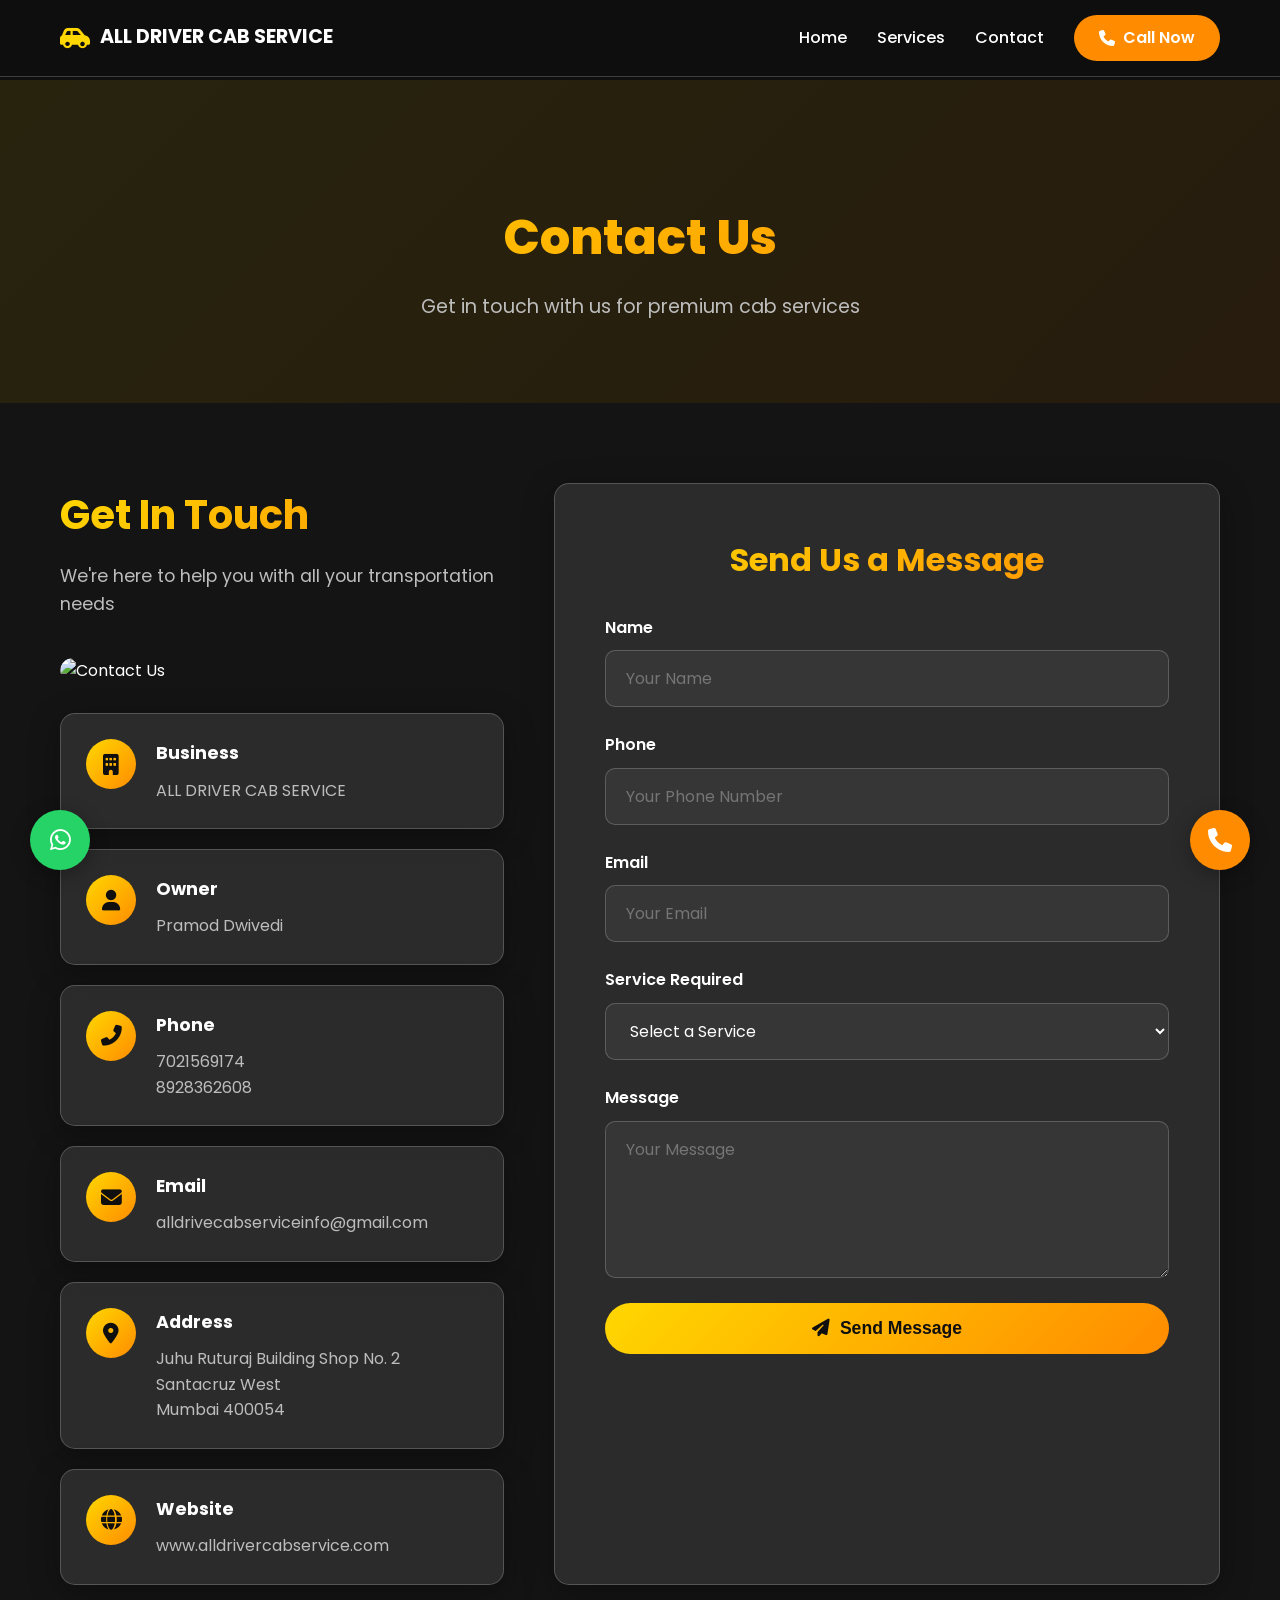
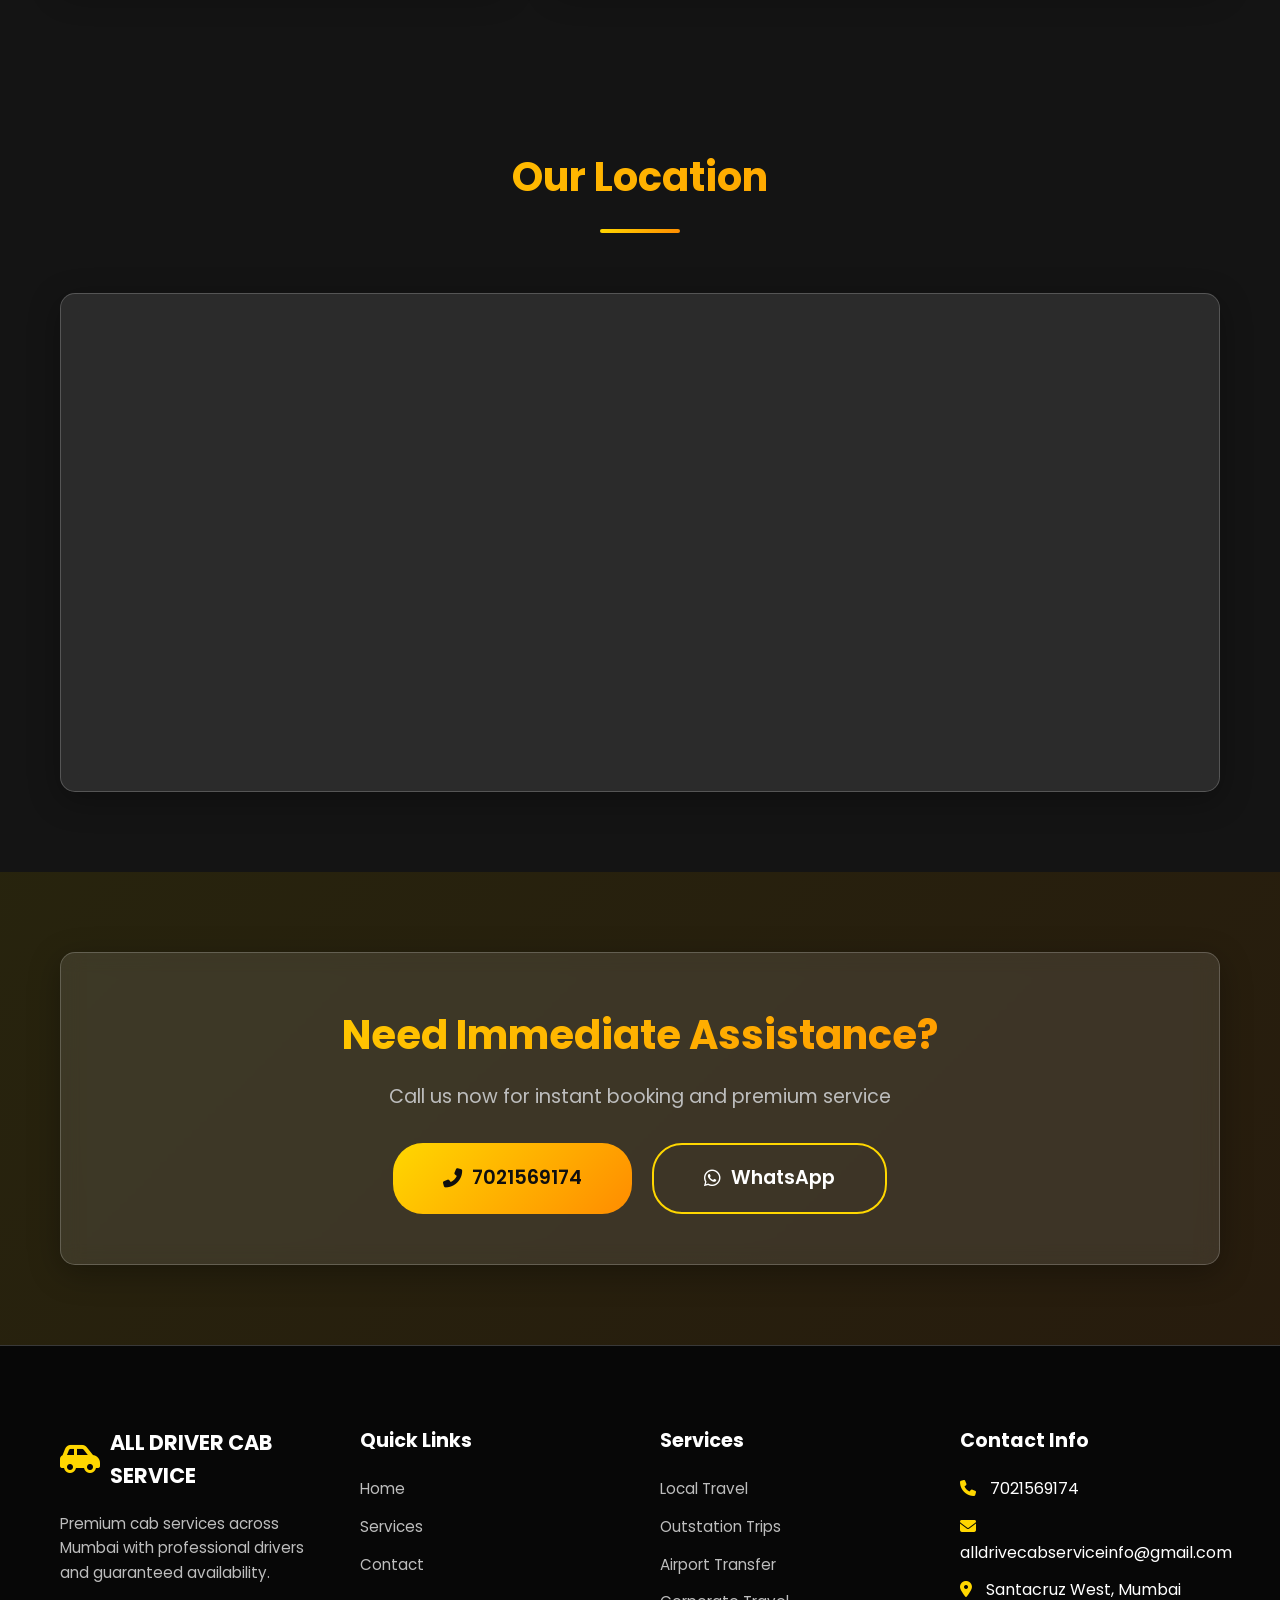
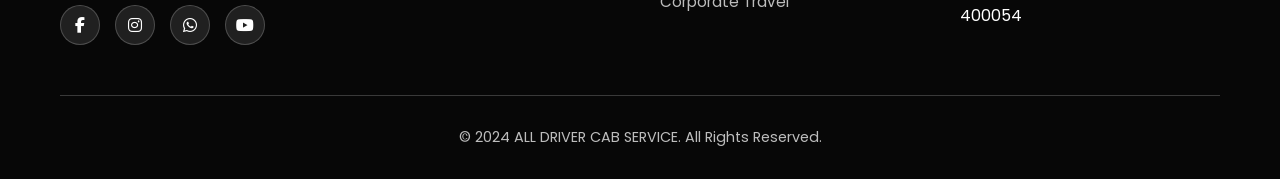
==== contact.html @ 6b85d04f "Add files via upload" ====
<!DOCTYPE html>
<html lang="en">
<head>
    <meta charset="UTF-8">
    <meta name="viewport" content="width=device-width, initial-scale=1.0">
    <meta name="description" content="Contact ALL DRIVER CAB SERVICE - Premium cab services in Mumbai. Call 7021569174 for bookings and inquiries.">
    <meta name="keywords" content="contact, cab service, Mumbai, booking, phone, email, address">
    <meta name="author" content="ALL DRIVER CAB SERVICE">
    <title>Contact Us | ALL DRIVER CAB SERVICE</title>
    
    <!-- Google Fonts -->
    <link rel="preconnect" href="https://fonts.googleapis.com">
    <link rel="preconnect" href="https://fonts.gstatic.com" crossorigin>
    <link href="https://fonts.googleapis.com/css2?family=Poppins:wght@300;400;500;600;700;800&display=swap" rel="stylesheet">
    
    <!-- Font Awesome -->
    <link rel="stylesheet" href="https://cdnjs.cloudflare.com/ajax/libs/font-awesome/6.4.0/css/all.min.css">
    
    <!-- Custom CSS -->
    <link rel="stylesheet" href="style.css">
</head>
<body>
    <!-- Navigation -->
    <nav class="navbar" id="navbar">
        <div class="container">
            <div class="nav-brand">
                <a href="index.html">
                    <i class="fas fa-car-side"></i>
                    <span>ALL DRIVER CAB SERVICE</span>
                </a>
            </div>
            <ul class="nav-menu" id="navMenu">
                <li><a href="index.html" class="nav-link">Home</a></li>
                <li><a href="services.html" class="nav-link">Services</a></li>
                <li><a href="contact.html" class="nav-link active">Contact</a></li>
                <li><a href="tel:7021569174" class="btn-call"><i class="fas fa-phone"></i> Call Now</a></li>
            </ul>
            <div class="hamburger" id="hamburger">
                <span></span>
                <span></span>
                <span></span>
            </div>
        </div>
    </nav>

    <!-- Page Header -->
    <section class="page-header">
        <div class="container">
            <h1>Contact Us</h1>
            <p>Get in touch with us for premium cab services</p>
        </div>
    </section>

    <!-- Contact Section -->
    <section class="contact" id="contact">
        <div class="container">
            <div class="contact-grid">
                <!-- Contact Information -->
                <div class="contact-info">
                    <div class="contact-info-header">
                        <h2>Get In Touch</h2>
                        <p>We're here to help you with all your transportation needs</p>
                    </div>
                    
                    <div class="contact-image">
                        <img src="https://images.unsplash.com/photo-1568605117036-5fe5e7bab0b7?ixlib=rb-4.0.3&auto=format&fit=crop&w=800&q=80" alt="Contact Us" class="contact-img">
                    </div>
                    
                    <div class="contact-details">
                        <div class="contact-item glass-effect">
                            <div class="contact-icon">
                                <i class="fas fa-building"></i>
                            </div>
                            <div class="contact-text">
                                <h3>Business</h3>
                                <p>ALL DRIVER CAB SERVICE</p>
                            </div>
                        </div>

                        <div class="contact-item glass-effect">
                            <div class="contact-icon">
                                <i class="fas fa-user"></i>
                            </div>
                            <div class="contact-text">
                                <h3>Owner</h3>
                                <p>Pramod Dwivedi</p>
                            </div>
                        </div>

                        <div class="contact-item glass-effect">
                            <div class="contact-icon">
                                <i class="fas fa-phone-alt"></i>
                            </div>
                            <div class="contact-text">
                                <h3>Phone</h3>
                                <p><a href="tel:7021569174">7021569174</a></p>
                                <p><a href="tel:8928362608">8928362608</a></p>
                            </div>
                        </div>

                        <div class="contact-item glass-effect">
                            <div class="contact-icon">
                                <i class="fas fa-envelope"></i>
                            </div>
                            <div class="contact-text">
                                <h3>Email</h3>
                                <p><a href="mailto:alldrivecabserviceinfo@gmail.com">alldrivecabserviceinfo@gmail.com</a></p>
                            </div>
                        </div>

                        <div class="contact-item glass-effect">
                            <div class="contact-icon">
                                <i class="fas fa-map-marker-alt"></i>
                            </div>
                            <div class="contact-text">
                                <h3>Address</h3>
                                <p>Juhu Ruturaj Building Shop No. 2</p>
                                <p>Santacruz West</p>
                                <p>Mumbai 400054</p>
                            </div>
                        </div>

                        <div class="contact-item glass-effect">
                            <div class="contact-icon">
                                <i class="fas fa-globe"></i>
                            </div>
                            <div class="contact-text">
                                <h3>Website</h3>
                                <p><a href="http://www.alldrivercabservice.com" target="_blank">www.alldrivercabservice.com</a></p>
                            </div>
                        </div>
                    </div>
                </div>

                <!-- Contact Form -->
                <div class="contact-form-wrapper">
                    <div class="contact-form-card glass-effect">
                        <h2>Send Us a Message</h2>
                        <form id="contactForm" class="contact-form">
                            <div class="form-group">
                                <label for="name">Name</label>
                                <input type="text" id="name" name="name" placeholder="Your Name" required>
                            </div>
                            <div class="form-group">
                                <label for="phone">Phone</label>
                                <input type="tel" id="phone" name="phone" placeholder="Your Phone Number" required>
                            </div>
                            <div class="form-group">
                                <label for="email">Email</label>
                                <input type="email" id="email" name="email" placeholder="Your Email" required>
                            </div>
                            <div class="form-group">
                                <label for="service">Service Required</label>
                                <select id="service" name="service" required>
                                    <option value="">Select a Service</option>
                                    <option value="local">Local Cab Service</option>
                                    <option value="outstation">Outstation Cab Service</option>
                                    <option value="rental">Rental Cab Service</option>
                                    <option value="airport">Airport Pickup & Drop</option>
                                    <option value="corporate">Corporate Travel</option>
                                    <option value="bus">Bus Booking</option>
                                    <option value="housekeeping">House Keeping Service</option>
                                    <option value="bouncer">Bouncer Service</option>
                                    <option value="caretaker">Care Taker Service</option>
                                </select>
                            </div>
                            <div class="form-group">
                                <label for="message">Message</label>
                                <textarea id="message" name="message" rows="5" placeholder="Your Message" required></textarea>
                            </div>
                            <button type="submit" class="btn btn-primary btn-block">
                                <i class="fas fa-paper-plane"></i> Send Message
                            </button>
                        </form>
                    </div>
                </div>
            </div>
        </div>
    </section>

    <!-- Map Section -->
    <section class="map-section" id="mapSection">
        <div class="container">
            <div class="section-header">
                <h2 class="section-title">Our Location</h2>
                <div class="section-divider"></div>
            </div>
            <div class="map-container glass-effect">
                <iframe 
                    src="https://www.google.com/maps/embed?pb=!1m18!1m12!1m3!1d3769.8396108234!2d72.8346!3d19.0760!2m3!1f0!2f0!3f0!3m2!1i1024!2i768!4f13.1!3m3!1m2!1s0x3be7c89f5f6b2b5d%3A0x5f6b2b5d5f6b2b5d!2sSantacruz%20West%2C%20Mumbai%2C%20Maharashtra%20400054!5e0!3m2!1sen!2sin!4v1234567890" 
                    width="100%" 
                    height="450" 
                    style="border:0;" 
                    allowfullscreen="" 
                    loading="lazy" 
                    referrerpolicy="no-referrer-when-downgrade">
                </iframe>
            </div>
        </div>
    </section>

    <!-- Quick Contact CTA -->
    <section class="quick-contact-cta" id="quickContactCta">
        <div class="container">
            <div class="quick-contact-content glass-effect">
                <h2>Need Immediate Assistance?</h2>
                <p>Call us now for instant booking and premium service</p>
                <div class="quick-contact-buttons">
                    <a href="tel:7021569174" class="btn btn-primary btn-lg">
                        <i class="fas fa-phone-alt"></i> 7021569174
                    </a>
                    <a href="https://wa.me/917021569174" class="btn btn-secondary btn-lg" target="_blank">
                        <i class="fab fa-whatsapp"></i> WhatsApp
                    </a>
                </div>
            </div>
        </div>
    </section>

    <!-- Footer -->
    <footer class="footer" id="footer">
        <div class="container">
            <div class="footer-content">
                <div class="footer-section">
                    <div class="footer-brand">
                        <i class="fas fa-car-side"></i>
                        <h3>ALL DRIVER CAB SERVICE</h3>
                    </div>
                    <p>Premium cab services across Mumbai with professional drivers and guaranteed availability.</p>
                    <div class="social-links">
                        <a href="#"><i class="fab fa-facebook-f"></i></a>
                        <a href="#"><i class="fab fa-instagram"></i></a>
                        <a href="#"><i class="fab fa-whatsapp"></i></a>
                        <a href="#"><i class="fab fa-youtube"></i></a>
                    </div>
                </div>
                <div class="footer-section">
                    <h4>Quick Links</h4>
                    <ul>
                        <li><a href="index.html">Home</a></li>
                        <li><a href="services.html">Services</a></li>
                        <li><a href="contact.html">Contact</a></li>
                    </ul>
                </div>
                <div class="footer-section">
                    <h4>Services</h4>
                    <ul>
                        <li><a href="services.html">Local Travel</a></li>
                        <li><a href="services.html">Outstation Trips</a></li>
                        <li><a href="services.html">Airport Transfer</a></li>
                        <li><a href="services.html">Corporate Travel</a></li>
                    </ul>
                </div>
                <div class="footer-section">
                    <h4>Contact Info</h4>
                    <ul>
                        <li><i class="fas fa-phone"></i> 7021569174</li>
                        <li><i class="fas fa-envelope"></i> alldrivecabserviceinfo@gmail.com</li>
                        <li><i class="fas fa-map-marker-alt"></i> Santacruz West, Mumbai 400054</li>
                    </ul>
                </div>
            </div>
            <div class="footer-bottom">
                <p>&copy; 2024 ALL DRIVER CAB SERVICE. All Rights Reserved.</p>
            </div>
        </div>
    </footer>

    <!-- Floating Buttons -->
    <a href="https://wa.me/917021569174" class="float-btn whatsapp-btn" target="_blank">
        <i class="fab fa-whatsapp"></i>
    </a>
    <a href="tel:7021569174" class="float-btn call-btn">
        <i class="fas fa-phone"></i>
    </a>

    <!-- Back to Top Button -->
    <button class="back-to-top" id="backToTop">
        <i class="fas fa-arrow-up"></i>
    </button>

    <!-- JavaScript -->
    <script src="script.js"></script>
</body>
</html>
---- style.css ----
/* ============================================
   ALL DRIVER CAB SERVICE - Premium CSS Styles
   ============================================ */

/* CSS Variables for Color Palette */
:root {
    --bg-color: #0f0f0f;
    --primary-gold: #FFD700;
    --accent-orange: #ff8c00;
    --white: #ffffff;
    --gray: #bdbdbd;
    --dark-gray: #333333;
    --light-gray: #f5f5f5;
    --glass-bg: rgba(255, 255, 255, 0.1);
    --glass-border: rgba(255, 255, 255, 0.2);
    --shadow: 0 8px 32px rgba(0, 0, 0, 0.3);
    --transition: all 0.3s ease;
}

/* Reset and Base Styles */
* {
    margin: 0;
    padding: 0;
    box-sizing: border-box;
}

html {
    scroll-behavior: smooth;
}

body {
    font-family: 'Poppins', sans-serif;
    background-color: var(--bg-color);
    color: var(--white);
    line-height: 1.6;
    overflow-x: hidden;
}

.container {
    max-width: 1200px;
    margin: 0 auto;
    padding: 0 20px;
}

/* Glassmorphism Effect */
.glass-effect {
    background: var(--glass-bg);
    backdrop-filter: blur(10px);
    -webkit-backdrop-filter: blur(10px);
    border: 1px solid var(--glass-border);
    border-radius: 15px;
    box-shadow: var(--shadow);
}

/* ============================================
   Navigation Styles
   ============================================ */
.navbar {
    position: fixed;
    top: 0;
    left: 0;
    width: 100%;
    background: rgba(15, 15, 15, 0.95);
    backdrop-filter: blur(10px);
    -webkit-backdrop-filter: blur(10px);
    z-index: 1000;
    padding: 15px 0;
    transition: var(--transition);
    border-bottom: 1px solid var(--glass-border);
}

.navbar.scrolled {
    padding: 10px 0;
    box-shadow: 0 4px 20px rgba(0, 0, 0, 0.5);
}

.navbar .container {
    display: flex;
    justify-content: space-between;
    align-items: center;
}

.nav-brand a {
    display: flex;
    align-items: center;
    gap: 10px;
    text-decoration: none;
    color: var(--white);
    font-size: 1.2rem;
    font-weight: 700;
    transition: var(--transition);
}

.nav-brand a i {
    color: var(--primary-gold);
    font-size: 1.5rem;
}

.nav-brand a:hover {
    color: var(--primary-gold);
}

.nav-menu {
    display: flex;
    list-style: none;
    gap: 30px;
    align-items: center;
}

.nav-link {
    text-decoration: none;
    color: var(--white);
    font-weight: 500;
    transition: var(--transition);
    position: relative;
}

.nav-link::after {
    content: '';
    position: absolute;
    bottom: -5px;
    left: 0;
    width: 0;
    height: 2px;
    background: var(--primary-gold);
    transition: var(--transition);
}

.nav-link:hover::after,
.nav-link.active::after {
    width: 100%;
}

.nav-link:hover,
.nav-link.active {
    color: var(--primary-gold);
}

.btn-call {
    background: var(--accent-orange);
    color: var(--white);
    padding: 10px 25px;
    border-radius: 25px;
    text-decoration: none;
    font-weight: 600;
    transition: var(--transition);
    display: flex;
    align-items: center;
    gap: 8px;
}

.btn-call:hover {
    background: var(--primary-gold);
    color: var(--bg-color);
    transform: translateY(-2px);
    box-shadow: 0 5px 15px rgba(255, 215, 0, 0.3);
}

.hamburger {
    display: none;
    flex-direction: column;
    cursor: pointer;
    gap: 5px;
}

.hamburger span {
    width: 25px;
    height: 3px;
    background: var(--white);
    transition: var(--transition);
    border-radius: 3px;
}

.hamburger.active span:nth-child(1) {
    transform: rotate(45deg) translate(5px, 5px);
}

.hamburger.active span:nth-child(2) {
    opacity: 0;
}

.hamburger.active span:nth-child(3) {
    transform: rotate(-45deg) translate(7px, -6px);
}

/* ============================================
   Hero Section
   ============================================ */
.hero {
    position: relative;
    min-height: 100vh;
    display: flex;
    align-items: center;
    justify-content: center;
    background: linear-gradient(135deg, rgba(15, 15, 15, 0.9) 0%, rgba(15, 15, 15, 0.7) 100%),
                url('https://images.unsplash.com/photo-1549317661-bd32c8ce0db2?ixlib=rb-4.0.3&auto=format&fit=crop&w=2070&q=80') center/cover no-repeat;
    padding-top: 80px;
}

.hero-overlay {
    position: absolute;
    top: 0;
    left: 0;
    width: 100%;
    height: 100%;
    background: linear-gradient(135deg, rgba(15, 15, 15, 0.8) 0%, rgba(15, 15, 15, 0.6) 100%);
}

.hero .container {
    position: relative;
    z-index: 1;
    text-align: center;
}

.hero-content {
    margin-bottom: 60px;
}

.hero-title {
    font-size: 3.5rem;
    font-weight: 800;
    margin-bottom: 20px;
    background: linear-gradient(135deg, var(--primary-gold), var(--accent-orange));
    -webkit-background-clip: text;
    -webkit-text-fill-color: transparent;
    background-clip: text;
    animation: fadeInUp 1s ease;
}

.hero-subtitle {
    font-size: 1.5rem;
    color: var(--gray);
    margin-bottom: 40px;
    animation: fadeInUp 1s ease 0.2s backwards;
}

.hero-buttons {
    display: flex;
    gap: 20px;
    justify-content: center;
    flex-wrap: wrap;
    animation: fadeInUp 1s ease 0.4s backwards;
}

.btn {
    padding: 15px 40px;
    border-radius: 30px;
    text-decoration: none;
    font-weight: 600;
    font-size: 1.1rem;
    transition: var(--transition);
    display: inline-flex;
    align-items: center;
    gap: 10px;
    border: none;
    cursor: pointer;
}

.btn-primary {
    background: linear-gradient(135deg, var(--primary-gold), var(--accent-orange));
    color: var(--bg-color);
}

.btn-primary:hover {
    transform: translateY(-3px);
    box-shadow: 0 10px 30px rgba(255, 215, 0, 0.4);
}

.btn-secondary {
    background: transparent;
    color: var(--white);
    border: 2px solid var(--primary-gold);
}

.btn-secondary:hover {
    background: var(--primary-gold);
    color: var(--bg-color);
    transform: translateY(-3px);
}

.btn-lg {
    padding: 18px 50px;
    font-size: 1.2rem;
}

.btn-block {
    width: 100%;
    justify-content: center;
}

.hero-stats {
    display: flex;
    justify-content: center;
    gap: 40px;
    flex-wrap: wrap;
    animation: fadeInUp 1s ease 0.6s backwards;
}

.stat-item {
    display: flex;
    align-items: center;
    gap: 10px;
    padding: 15px 25px;
    background: var(--glass-bg);
    backdrop-filter: blur(10px);
    border: 1px solid var(--glass-border);
    border-radius: 10px;
    transition: var(--transition);
}

.stat-item:hover {
    transform: translateY(-5px);
    border-color: var(--primary-gold);
}

.stat-item i {
    color: var(--primary-gold);
    font-size: 1.5rem;
}

.stat-item span {
    font-weight: 600;
    font-size: 1rem;
}

/* ============================================
   Page Header
   ============================================ */
.page-header {
    background: linear-gradient(135deg, rgba(255, 215, 0, 0.1), rgba(255, 140, 0, 0.1));
    padding: 120px 0 80px;
    text-align: center;
    margin-top: 80px;
}

.page-header h1 {
    font-size: 3rem;
    font-weight: 800;
    margin-bottom: 15px;
    background: linear-gradient(135deg, var(--primary-gold), var(--accent-orange));
    -webkit-background-clip: text;
    -webkit-text-fill-color: transparent;
    background-clip: text;
}

.page-header p {
    color: var(--gray);
    font-size: 1.2rem;
}

/* ============================================
   Section Styles
   ============================================ */
section {
    padding: 80px 0;
}

.section-header {
    text-align: center;
    margin-bottom: 60px;
}

.section-title {
    font-size: 2.5rem;
    font-weight: 700;
    margin-bottom: 20px;
    background: linear-gradient(135deg, var(--primary-gold), var(--accent-orange));
    -webkit-background-clip: text;
    -webkit-text-fill-color: transparent;
    background-clip: text;
}

.section-divider {
    width: 80px;
    height: 4px;
    background: linear-gradient(135deg, var(--primary-gold), var(--accent-orange));
    margin: 0 auto;
    border-radius: 2px;
}

/* ============================================
   About Section
   ============================================ */
.about {
    background: rgba(255, 255, 255, 0.02);
}

.about-content {
    display: grid;
    grid-template-columns: 1fr 1fr;
    gap: 60px;
    align-items: center;
}

.about-text p {
    color: var(--gray);
    margin-bottom: 20px;
    font-size: 1.1rem;
}

.about-features {
    display: flex;
    gap: 30px;
    margin-top: 30px;
}

.feature-item {
    display: flex;
    flex-direction: column;
    align-items: center;
    gap: 10px;
    padding: 20px;
    background: var(--glass-bg);
    backdrop-filter: blur(10px);
    border: 1px solid var(--glass-border);
    border-radius: 10px;
    transition: var(--transition);
}

.feature-item:hover {
    transform: translateY(-5px);
    border-color: var(--primary-gold);
}

.feature-item i {
    color: var(--primary-gold);
    font-size: 2rem;
}

.feature-item span {
    font-weight: 600;
    font-size: 0.9rem;
}

.about-image {
    display: flex;
    justify-content: center;
}

.image-card {
    width: 100%;
    max-width: 400px;
    height: 400px;
    background: linear-gradient(135deg, rgba(255, 215, 0, 0.1), rgba(255, 140, 0, 0.1));
    border: 2px solid var(--primary-gold);
    border-radius: 20px;
    display: flex;
    align-items: center;
    justify-content: center;
    overflow: hidden;
    animation: float 3s ease-in-out infinite;
}

.about-img {
    width: 100%;
    height: 100%;
    object-fit: cover;
    border-radius: 18px;
}

/* ============================================
   Services Overview Section
   ============================================ */
.services-overview {
    background: rgba(255, 255, 255, 0.02);
}

.services-grid {
    display: grid;
    grid-template-columns: repeat(auto-fit, minmax(280px, 1fr));
    gap: 30px;
}

.service-card {
    padding: 0;
    text-align: center;
    transition: var(--transition);
    overflow: hidden;
}

.service-card:hover {
    transform: translateY(-10px);
    border-color: var(--primary-gold);
}

.service-image {
    width: 100%;
    height: 200px;
    overflow: hidden;
    margin-bottom: 25px;
}

.service-image img {
    width: 100%;
    height: 100%;
    object-fit: cover;
    transition: var(--transition);
}

.service-card:hover .service-image img {
    transform: scale(1.1);
}

.service-icon {
    width: 80px;
    height: 80px;
    background: linear-gradient(135deg, var(--primary-gold), var(--accent-orange));
    border-radius: 50%;
    display: flex;
    align-items: center;
    justify-content: center;
    margin: 0 auto 25px;
    font-size: 2rem;
    color: var(--bg-color);
    position: relative;
    z-index: 1;
}

.service-card h3 {
    font-size: 1.5rem;
    margin-bottom: 15px;
    color: var(--white);
}

.service-card p {
    color: var(--gray);
    margin-bottom: 20px;
    font-size: 1rem;
}

.service-link {
    color: var(--primary-gold);
    text-decoration: none;
    font-weight: 600;
    transition: var(--transition);
    display: inline-flex;
    align-items: center;
    gap: 5px;
}

.service-link:hover {
    color: var(--accent-orange);
    gap: 10px;
}

/* ============================================
   Features Section
   ============================================ */
.features {
    background: rgba(255, 255, 255, 0.02);
}

.features-grid {
    display: grid;
    grid-template-columns: repeat(auto-fit, minmax(300px, 1fr));
    gap: 30px;
}

.feature-box {
    padding: 40px 30px;
    text-align: center;
    transition: var(--transition);
}

.feature-box:hover {
    transform: translateY(-10px);
    border-color: var(--primary-gold);
}

.feature-box .feature-icon {
    width: 70px;
    height: 70px;
    background: linear-gradient(135deg, var(--primary-gold), var(--accent-orange));
    border-radius: 50%;
    display: flex;
    align-items: center;
    justify-content: center;
    margin: 0 auto 20px;
    font-size: 1.8rem;
    color: var(--bg-color);
}

.feature-box h3 {
    font-size: 1.3rem;
    margin-bottom: 15px;
    color: var(--white);
}

.feature-box p {
    color: var(--gray);
    font-size: 0.95rem;
}

/* ============================================
   CTA Section
   ============================================ */
.cta {
    background: linear-gradient(135deg, rgba(255, 215, 0, 0.1), rgba(255, 140, 0, 0.1));
    padding: 100px 0;
}

.cta-content {
    text-align: center;
    padding: 60px 40px;
}

.cta-content h2 {
    font-size: 2.5rem;
    margin-bottom: 15px;
    background: linear-gradient(135deg, var(--primary-gold), var(--accent-orange));
    -webkit-background-clip: text;
    -webkit-text-fill-color: transparent;
    background-clip: text;
}

.cta-content p {
    color: var(--gray);
    font-size: 1.2rem;
    margin-bottom: 30px;
}

/* ============================================
   Services Detail Section
   ============================================ */
.services-detail {
    background: rgba(255, 255, 255, 0.02);
}

.services-detail-grid {
    display: grid;
    grid-template-columns: repeat(auto-fit, minmax(350px, 1fr));
    gap: 30px;
}

.service-detail-card {
    padding: 0;
    transition: var(--transition);
    overflow: hidden;
}

.service-detail-card:hover {
    transform: translateY(-10px);
    border-color: var(--primary-gold);
}

.service-detail-image {
    width: 100%;
    height: 200px;
    overflow: hidden;
    margin-bottom: 25px;
}

.service-detail-image img {
    width: 100%;
    height: 100%;
    object-fit: cover;
    transition: var(--transition);
}

.service-detail-card:hover .service-detail-image img {
    transform: scale(1.1);
}

.service-detail-icon {
    width: 70px;
    height: 70px;
    background: linear-gradient(135deg, var(--primary-gold), var(--accent-orange));
    border-radius: 50%;
    display: flex;
    align-items: center;
    justify-content: center;
    margin: 0 auto 25px;
    font-size: 1.8rem;
    color: var(--bg-color);
    position: relative;
    z-index: 1;
}

.service-detail-card h3 {
    font-size: 1.5rem;
    margin-bottom: 15px;
    color: var(--white);
}

.service-detail-card p {
    color: var(--gray);
    margin-bottom: 20px;
    font-size: 1rem;
}

.service-features {
    list-style: none;
}

.service-features li {
    color: var(--gray);
    margin-bottom: 10px;
    display: flex;
    align-items: center;
    gap: 10px;
    font-size: 0.95rem;
}

.service-features li i {
    color: var(--primary-gold);
}

/* ============================================
   Pricing Section
   ============================================ */
.pricing {
    background: rgba(255, 255, 255, 0.02);
}

.pricing-grid {
    display: grid;
    grid-template-columns: repeat(auto-fit, minmax(300px, 1fr));
    gap: 40px;
    max-width: 800px;
    margin: 0 auto 60px;
}

.pricing-card {
    padding: 50px 40px;
    text-align: center;
    transition: var(--transition);
    position: relative;
}

.pricing-card:hover {
    transform: translateY(-10px);
    border-color: var(--primary-gold);
}

.pricing-card.featured {
    border-color: var(--primary-gold);
    box-shadow: 0 10px 40px rgba(255, 215, 0, 0.2);
}

.pricing-badge {
    position: absolute;
    top: -15px;
    left: 50%;
    transform: translateX(-50%);
    background: linear-gradient(135deg, var(--primary-gold), var(--accent-orange));
    color: var(--bg-color);
    padding: 8px 20px;
    border-radius: 20px;
    font-weight: 700;
    font-size: 0.9rem;
}

.pricing-header {
    margin-bottom: 30px;
}

.pricing-header h3 {
    font-size: 2rem;
    margin-bottom: 15px;
    color: var(--white);
}

.pricing-header i {
    font-size: 3rem;
    color: var(--primary-gold);
}

.pricing-item {
    display: flex;
    justify-content: space-between;
    align-items: center;
    padding: 20px 0;
    border-bottom: 1px solid var(--glass-border);
}

.pricing-item:last-child {
    border-bottom: none;
}

.pricing-duration {
    color: var(--gray);
    font-size: 1rem;
}

.pricing-price {
    color: var(--primary-gold);
    font-size: 1.5rem;
    font-weight: 700;
}

.special-notice {
    max-width: 600px;
    margin: 0 auto;
    padding: 40px;
    text-align: center;
}

.special-notice h3 {
    font-size: 1.5rem;
    margin-bottom: 25px;
    color: var(--white);
    display: flex;
    align-items: center;
    justify-content: center;
    gap: 10px;
}

.special-notice h3 i {
    color: var(--primary-gold);
}

.basic-fare {
    display: flex;
    justify-content: center;
    gap: 50px;
    margin-bottom: 20px;
}

.fare-item {
    display: flex;
    flex-direction: column;
    align-items: center;
    gap: 10px;
}

.fare-item span:first-child {
    color: var(--gray);
    font-size: 1.1rem;
}

.fare-price {
    color: var(--primary-gold);
    font-size: 2rem;
    font-weight: 700;
}

.notice-text {
    color: var(--gray);
    font-size: 0.9rem;
}

/* ============================================
   Booking CTA Section
   ============================================ */
.booking-cta {
    background: linear-gradient(135deg, rgba(255, 215, 0, 0.1), rgba(255, 140, 0, 0.1));
    padding: 100px 0;
}

.booking-cta-content {
    text-align: center;
    padding: 60px 40px;
}

.booking-cta-content h2 {
    font-size: 2.5rem;
    margin-bottom: 15px;
    background: linear-gradient(135deg, var(--primary-gold), var(--accent-orange));
    -webkit-background-clip: text;
    -webkit-text-fill-color: transparent;
    background-clip: text;
}

.booking-cta-content p {
    color: var(--gray);
    font-size: 1.2rem;
    margin-bottom: 30px;
}

.booking-buttons {
    display: flex;
    gap: 20px;
    justify-content: center;
    flex-wrap: wrap;
}

/* ============================================
   Contact Section
   ============================================ */
.contact {
    background: rgba(255, 255, 255, 0.02);
}

.contact-grid {
    display: grid;
    grid-template-columns: 1fr 1.5fr;
    gap: 50px;
}

.contact-info-header {
    margin-bottom: 40px;
}

.contact-info-header h2 {
    font-size: 2.5rem;
    margin-bottom: 15px;
    background: linear-gradient(135deg, var(--primary-gold), var(--accent-orange));
    -webkit-background-clip: text;
    -webkit-text-fill-color: transparent;
    background-clip: text;
}

.contact-info-header p {
    color: var(--gray);
    font-size: 1.1rem;
}

.contact-image {
    margin-bottom: 30px;
    border-radius: 15px;
    overflow: hidden;
}

.contact-img {
    width: 100%;
    height: auto;
    object-fit: cover;
    border-radius: 15px;
    transition: var(--transition);
}

.contact-image:hover .contact-img {
    transform: scale(1.05);
}

.contact-details {
    display: flex;
    flex-direction: column;
    gap: 20px;
}

.contact-item {
    padding: 25px;
    display: flex;
    gap: 20px;
    align-items: flex-start;
    transition: var(--transition);
}

.contact-item:hover {
    transform: translateX(10px);
    border-color: var(--primary-gold);
}

.contact-icon {
    width: 50px;
    height: 50px;
    background: linear-gradient(135deg, var(--primary-gold), var(--accent-orange));
    border-radius: 50%;
    display: flex;
    align-items: center;
    justify-content: center;
    font-size: 1.3rem;
    color: var(--bg-color);
    flex-shrink: 0;
}

.contact-text h3 {
    font-size: 1.1rem;
    margin-bottom: 10px;
    color: var(--white);
}

.contact-text p,
.contact-text a {
    color: var(--gray);
    font-size: 1rem;
    text-decoration: none;
    transition: var(--transition);
}

.contact-text a:hover {
    color: var(--primary-gold);
}

.contact-form-wrapper {
    display: flex;
    justify-content: center;
}

.contact-form-card {
    width: 100%;
    padding: 50px;
}

.contact-form-card h2 {
    font-size: 2rem;
    margin-bottom: 30px;
    text-align: center;
    background: linear-gradient(135deg, var(--primary-gold), var(--accent-orange));
    -webkit-background-clip: text;
    -webkit-text-fill-color: transparent;
    background-clip: text;
}

.contact-form {
    display: flex;
    flex-direction: column;
    gap: 25px;
}

.form-group {
    display: flex;
    flex-direction: column;
    gap: 10px;
}

.form-group label {
    color: var(--white);
    font-weight: 600;
    font-size: 1rem;
}

.form-group input,
.form-group select,
.form-group textarea {
    padding: 15px 20px;
    background: rgba(255, 255, 255, 0.05);
    border: 1px solid var(--glass-border);
    border-radius: 10px;
    color: var(--white);
    font-family: 'Poppins', sans-serif;
    font-size: 1rem;
    transition: var(--transition);
}

.form-group input:focus,
.form-group select:focus,
.form-group textarea:focus {
    outline: none;
    border-color: var(--primary-gold);
    box-shadow: 0 0 20px rgba(255, 215, 0, 0.2);
}

.form-group select {
    cursor: pointer;
}

.form-group select option {
    background: var(--bg-color);
    color: var(--white);
}

/* ============================================
   Map Section
   ============================================ */
.map-section {
    background: rgba(255, 255, 255, 0.02);
}

.map-container {
    padding: 20px;
    border-radius: 15px;
    overflow: hidden;
}

.map-container iframe {
    border-radius: 10px;
}

/* ============================================
   Quick Contact CTA Section
   ============================================ */
.quick-contact-cta {
    background: linear-gradient(135deg, rgba(255, 215, 0, 0.1), rgba(255, 140, 0, 0.1));
    padding: 80px 0;
}

.quick-contact-content {
    text-align: center;
    padding: 50px 40px;
}

.quick-contact-content h2 {
    font-size: 2.5rem;
    margin-bottom: 15px;
    background: linear-gradient(135deg, var(--primary-gold), var(--accent-orange));
    -webkit-background-clip: text;
    -webkit-text-fill-color: transparent;
    background-clip: text;
}

.quick-contact-content p {
    color: var(--gray);
    font-size: 1.2rem;
    margin-bottom: 30px;
}

.quick-contact-buttons {
    display: flex;
    gap: 20px;
    justify-content: center;
    flex-wrap: wrap;
}

/* ============================================
   Footer Styles
   ============================================ */
.footer {
    background: rgba(0, 0, 0, 0.5);
    padding: 80px 0 30px;
    border-top: 1px solid var(--glass-border);
}

.footer-content {
    display: grid;
    grid-template-columns: repeat(auto-fit, minmax(250px, 1fr));
    gap: 40px;
    margin-bottom: 50px;
}

.footer-brand {
    display: flex;
    align-items: center;
    gap: 10px;
    margin-bottom: 20px;
}

.footer-brand i {
    color: var(--primary-gold);
    font-size: 2rem;
}

.footer-brand h3 {
    font-size: 1.3rem;
    color: var(--white);
}

.footer-section p {
    color: var(--gray);
    margin-bottom: 20px;
    font-size: 0.95rem;
}

.footer-section h4 {
    color: var(--white);
    font-size: 1.2rem;
    margin-bottom: 20px;
}

.footer-section ul {
    list-style: none;
}

.footer-section ul li {
    margin-bottom: 12px;
}

.footer-section ul li a {
    color: var(--gray);
    text-decoration: none;
    transition: var(--transition);
    font-size: 0.95rem;
}

.footer-section ul li a:hover {
    color: var(--primary-gold);
    padding-left: 5px;
}

.footer-section ul li i {
    color: var(--primary-gold);
    margin-right: 10px;
}

.social-links {
    display: flex;
    gap: 15px;
}

.social-links a {
    width: 40px;
    height: 40px;
    background: var(--glass-bg);
    border: 1px solid var(--glass-border);
    border-radius: 50%;
    display: flex;
    align-items: center;
    justify-content: center;
    color: var(--white);
    text-decoration: none;
    transition: var(--transition);
}

.social-links a:hover {
    background: var(--primary-gold);
    color: var(--bg-color);
    transform: translateY(-3px);
}

.footer-bottom {
    text-align: center;
    padding-top: 30px;
    border-top: 1px solid var(--glass-border);
}

.footer-bottom p {
    color: var(--gray);
    font-size: 0.9rem;
}

/* ============================================
   Floating Buttons
   ============================================ */
.float-btn {
    position: fixed;
    width: 60px;
    height: 60px;
    border-radius: 50%;
    display: flex;
    align-items: center;
    justify-content: center;
    color: var(--white);
    text-decoration: none;
    font-size: 1.5rem;
    z-index: 999;
    transition: var(--transition);
    box-shadow: 0 5px 20px rgba(0, 0, 0, 0.3);
}

.whatsapp-btn {
    bottom: 30px;
    left: 30px;
    background: #25D366;
}

.whatsapp-btn:hover {
    transform: scale(1.1);
    box-shadow: 0 8px 25px rgba(37, 211, 102, 0.4);
}

.call-btn {
    bottom: 30px;
    right: 30px;
    background: var(--accent-orange);
}

.call-btn:hover {
    transform: scale(1.1);
    box-shadow: 0 8px 25px rgba(255, 140, 0, 0.4);
}

/* ============================================
   Back to Top Button
   ============================================ */
.back-to-top {
    position: fixed;
    bottom: 100px;
    right: 30px;
    width: 50px;
    height: 50px;
    background: linear-gradient(135deg, var(--primary-gold), var(--accent-orange));
    border: none;
    border-radius: 50%;
    color: var(--bg-color);
    font-size: 1.2rem;
    cursor: pointer;
    z-index: 998;
    opacity: 0;
    visibility: hidden;
    transition: var(--transition);
    box-shadow: 0 5px 20px rgba(255, 215, 0, 0.3);
}

.back-to-top.visible {
    opacity: 1;
    visibility: visible;
}

.back-to-top:hover {
    transform: translateY(-5px);
    box-shadow: 0 8px 25px rgba(255, 215, 0, 0.4);
}

/* ============================================
   Animations
   ============================================ */
@keyframes fadeInUp {
    from {
        opacity: 0;
        transform: translateY(30px);
    }
    to {
        opacity: 1;
        transform: translateY(0);
    }
}

@keyframes float {
    0%, 100% {
        transform: translateY(0);
    }
    50% {
        transform: translateY(-20px);
    }
}

/* Scroll Reveal Animation */
.reveal {
    opacity: 0;
    transform: translateY(50px);
    transition: all 0.8s ease;
}

.reveal.active {
    opacity: 1;
    transform: translateY(0);
}

/* ============================================
   Responsive Design
   ============================================ */
@media (max-width: 992px) {
    .hero-title {
        font-size: 2.8rem;
    }
    
    .hero-subtitle {
        font-size: 1.3rem;
    }
    
    .about-content {
        grid-template-columns: 1fr;
    }
    
    .contact-grid {
        grid-template-columns: 1fr;
    }
    
    .services-detail-grid {
        grid-template-columns: repeat(auto-fit, minmax(300px, 1fr));
    }
}

@media (max-width: 768px) {
    .navbar .container {
        position: relative;
    }
    
    .hamburger {
        display: flex;
    }
    
    .nav-menu {
        position: absolute;
        top: 100%;
        left: 0;
        width: 100%;
        background: rgba(15, 15, 15, 0.98);
        backdrop-filter: blur(10px);
        flex-direction: column;
        padding: 30px 20px;
        gap: 20px;
        transform: translateY(-150%);
        opacity: 0;
        visibility: hidden;
        transition: var(--transition);
        border-top: 1px solid var(--glass-border);
    }
    
    .nav-menu.active {
        transform: translateY(0);
        opacity: 1;
        visibility: visible;
    }
    
    .nav-menu li {
        width: 100%;
        text-align: center;
    }
    
    .btn-call {
        width: 100%;
        justify-content: center;
    }
    
    .hero-title {
        font-size: 2.2rem;
    }
    
    .hero-subtitle {
        font-size: 1.1rem;
    }
    
    .hero-buttons {
        flex-direction: column;
        align-items: center;
    }
    
    .hero-stats {
        flex-direction: column;
        align-items: center;
    }
    
    .stat-item {
        width: 100%;
        max-width: 300px;
        justify-content: center;
    }
    
    .section-title {
        font-size: 2rem;
    }
    
    .page-header h1 {
        font-size: 2.2rem;
    }
    
    .page-header {
        padding: 100px 0 60px;
    }
    
    .about-features {
        flex-direction: column;
    }
    
    .services-grid,
    .features-grid {
        grid-template-columns: 1fr;
    }
    
    .pricing-grid {
        grid-template-columns: 1fr;
    }
    
    .basic-fare {
        flex-direction: column;
        gap: 30px;
    }
    
    .booking-buttons,
    .quick-contact-buttons {
        flex-direction: column;
        align-items: center;
    }
    
    .contact-form-card {
        padding: 30px 20px;
    }
    
    .float-btn {
        width: 50px;
        height: 50px;
        font-size: 1.2rem;
    }
    
    .whatsapp-btn {
        bottom: 20px;
        left: 20px;
    }
    
    .call-btn {
        bottom: 20px;
        right: 20px;
    }
    
    .back-to-top {
        bottom: 80px;
        right: 20px;
    }
    
    .footer-content {
        grid-template-columns: 1fr;
    }
}

@media (max-width: 480px) {
    .container {
        padding: 0 15px;
    }
    
    .hero-title {
        font-size: 1.8rem;
    }
    
    .hero-subtitle {
        font-size: 1rem;
    }
    
    .btn {
        padding: 12px 30px;
        font-size: 1rem;
    }
    
    .section-title {
        font-size: 1.8rem;
    }
    
    .page-header h1 {
        font-size: 1.8rem;
    }
    
    .page-header p {
        font-size: 1rem;
    }
    
    .service-detail-card {
        padding: 30px 20px;
    }
    
    .contact-item {
        padding: 20px;
    }
    
    .special-notice {
        padding: 30px 20px;
    }
}
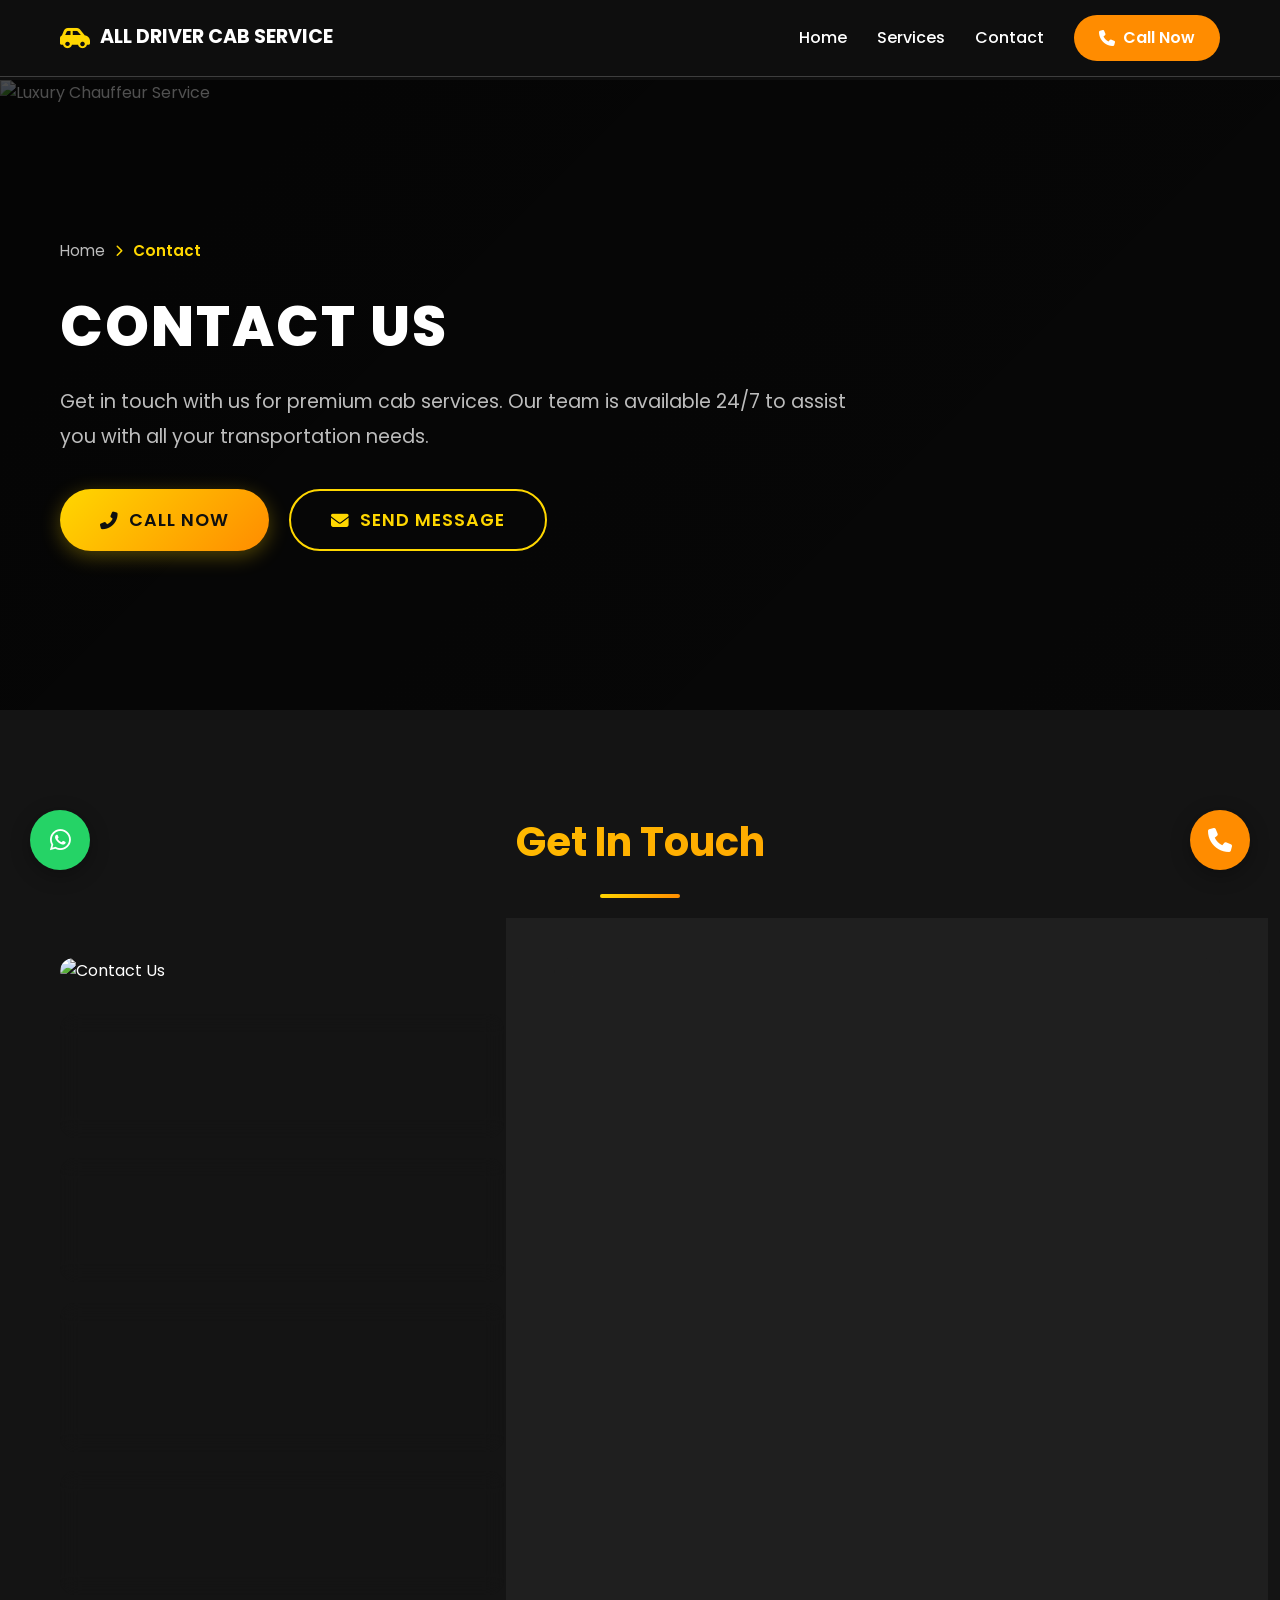
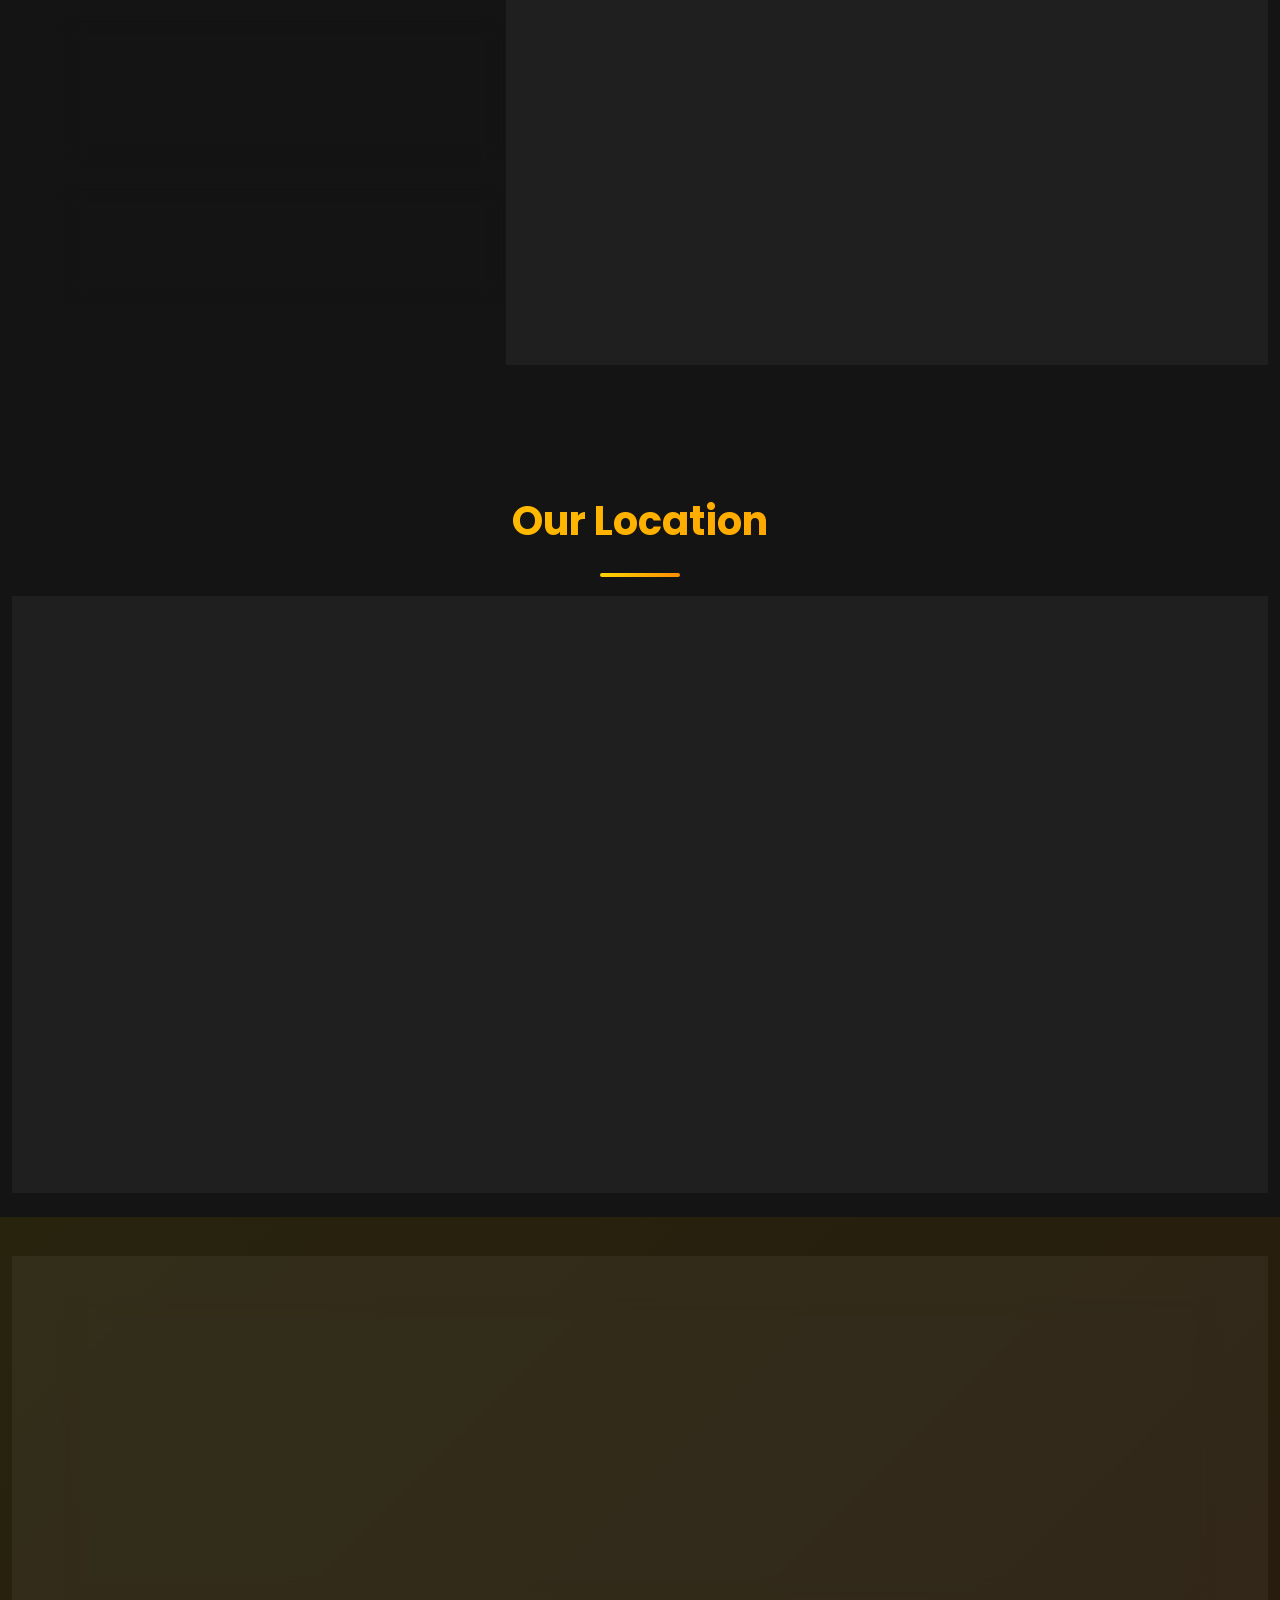
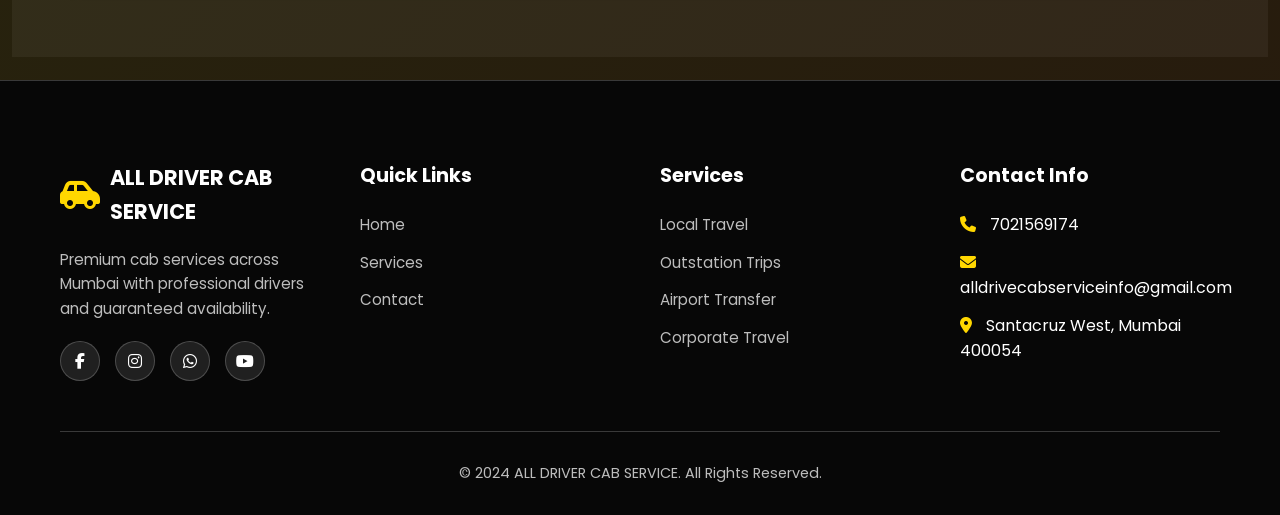
==== commit d7bd8fe1: "Add files via upload" ====
--- a/contact.html
+++ b/contact.html
@@ -43,25 +43,44 @@
         </div>
     </nav>
 
-    <!-- Page Header -->
-    <section class="page-header">
-        <div class="container">
-            <h1>Contact Us</h1>
-            <p>Get in touch with us for premium cab services</p>
+    <!-- Hero Section -->
+    <section class="page-hero" id="pageHero">
+        <div class="hero-background">
+            <img src="https://images.unsplash.com/photo-1568605117036-5fe5e7bab0b7?ixlib=rb-4.0.3&auto=format&fit=crop&w=2070&q=80" alt="Luxury Chauffeur Service">
+        </div>
+        <div class="hero-overlay"></div>
+        <div class="container">
+            <!-- Breadcrumb Navigation -->
+            <nav class="breadcrumb">
+                <a href="index.html">Home</a>
+                <span class="breadcrumb-separator"><i class="fas fa-chevron-right"></i></span>
+                <span class="breadcrumb-current">Contact</span>
+            </nav>
+            <div class="hero-content">
+                <h1 class="hero-title">Contact Us</h1>
+                <p class="hero-description">Get in touch with us for premium cab services. Our team is available 24/7 to assist you with all your transportation needs.</p>
+                <div class="hero-buttons">
+                    <a href="tel:7021569174" class="btn btn-primary btn-lg">
+                        <i class="fas fa-phone-alt"></i> Call Now
+                    </a>
+                    <a href="#contact" class="btn btn-secondary btn-lg">
+                        <i class="fas fa-envelope"></i> Send Message
+                    </a>
+                </div>
+            </div>
         </div>
     </section>
 
     <!-- Contact Section -->
     <section class="contact" id="contact">
         <div class="container">
+            <div class="section-header">
+                <h2 class="section-title">Get In Touch</h2>
+                <div class="section-divider"></div>
+            </div>
             <div class="contact-grid">
                 <!-- Contact Information -->
                 <div class="contact-info">
-                    <div class="contact-info-header">
-                        <h2>Get In Touch</h2>
-                        <p>We're here to help you with all your transportation needs</p>
-                    </div>
-                    
                     <div class="contact-image">
                         <img src="https://images.unsplash.com/photo-1568605117036-5fe5e7bab0b7?ixlib=rb-4.0.3&auto=format&fit=crop&w=800&q=80" alt="Contact Us" class="contact-img">
                     </div>
@@ -115,8 +134,7 @@
                             <div class="contact-text">
                                 <h3>Address</h3>
                                 <p>Juhu Ruturaj Building Shop No. 2</p>
-                                <p>Santacruz West</p>
-                                <p>Mumbai 400054</p>
+                                <p>Santacruz West, Mumbai 400054</p>
                             </div>
                         </div>
 
--- a/style.css
+++ b/style.css
@@ -44,12 +44,19 @@
 
 /* Glassmorphism Effect */
 .glass-effect {
-    background: var(--glass-bg);
+    background: rgba(255, 255, 255, 0.05);
     backdrop-filter: blur(10px);
     -webkit-backdrop-filter: blur(10px);
-    border: 1px solid var(--glass-border);
+    border: 1px solid rgba(255, 215, 0, 0.15);
     border-radius: 15px;
     box-shadow: var(--shadow);
+    transition: var(--transition);
+}
+
+.glass-effect:hover {
+    border-color: var(--primary-gold);
+    box-shadow: 0 15px 40px rgba(255, 215, 0, 0.2);
+    transform: translateY(-5px);
 }
 
 /* ============================================
@@ -156,6 +163,56 @@
     box-shadow: 0 5px 15px rgba(255, 215, 0, 0.3);
 }
 
+.btn {
+    display: inline-flex;
+    align-items: center;
+    gap: 10px;
+    padding: 12px 30px;
+    font-size: 1rem;
+    font-weight: 600;
+    border-radius: 50px;
+    cursor: pointer;
+    transition: var(--transition);
+    text-transform: uppercase;
+    letter-spacing: 1px;
+    text-decoration: none;
+    border: none;
+}
+
+.btn-primary {
+    background: linear-gradient(135deg, var(--primary-gold), var(--accent-orange));
+    color: var(--bg-color);
+    box-shadow: 0 5px 20px rgba(255, 215, 0, 0.3);
+}
+
+.btn-primary:hover {
+    transform: translateY(-3px) scale(1.02);
+    box-shadow: 0 15px 40px rgba(255, 215, 0, 0.5);
+}
+
+.btn-secondary {
+    background: transparent;
+    color: var(--primary-gold);
+    border: 2px solid var(--primary-gold);
+}
+
+.btn-secondary:hover {
+    background: var(--primary-gold);
+    color: var(--bg-color);
+    transform: translateY(-3px) scale(1.02);
+    box-shadow: 0 15px 40px rgba(255, 215, 0, 0.4);
+}
+
+.btn-lg {
+    padding: 15px 40px;
+    font-size: 1.1rem;
+}
+
+.btn-block {
+    width: 100%;
+    justify-content: center;
+}
+
 .hamburger {
     display: none;
     flex-direction: column;
@@ -184,143 +241,283 @@
 }
 
 /* ============================================
-   Hero Section
+   Hero Section - Image Slider
    ============================================ */
 .hero {
     position: relative;
-    min-height: 100vh;
-    display: flex;
-    align-items: center;
-    justify-content: center;
-    background: linear-gradient(135deg, rgba(15, 15, 15, 0.9) 0%, rgba(15, 15, 15, 0.7) 100%),
-                url('https://images.unsplash.com/photo-1549317661-bd32c8ce0db2?ixlib=rb-4.0.3&auto=format&fit=crop&w=2070&q=80') center/cover no-repeat;
-    padding-top: 80px;
-}
-
-.hero-overlay {
-    position: absolute;
-    top: 0;
-    left: 0;
+    width: 100%;
+    height: 100vh;
+    overflow: hidden;
+    padding-top: 0;
+}
+
+.hero-slider {
+    position: relative;
     width: 100%;
     height: 100%;
-    background: linear-gradient(135deg, rgba(15, 15, 15, 0.8) 0%, rgba(15, 15, 15, 0.6) 100%);
-}
-
-.hero .container {
+}
+
+.slider-track {
+    display: flex;
+    width: 100%;
+    height: 100%;
+    transition: transform 0.8s cubic-bezier(0.4, 0, 0.2, 1);
+}
+
+.slide {
+    min-width: 100%;
+    height: 100%;
     position: relative;
-    z-index: 1;
+}
+
+.slide img {
+    width: 100%;
+    height: 100%;
+    object-fit: cover;
+    display: block;
+}
+
+.slide-content {
+    position: absolute;
+    bottom: 15%;
+    left: 50%;
+    transform: translateX(-50%);
     text-align: center;
-}
-
-.hero-content {
-    margin-bottom: 60px;
-}
-
-.hero-title {
+    z-index: 5;
+    width: 90%;
+    max-width: 1000px;
+}
+
+.slide-headline {
     font-size: 3.5rem;
     font-weight: 800;
-    margin-bottom: 20px;
-    background: linear-gradient(135deg, var(--primary-gold), var(--accent-orange));
-    -webkit-background-clip: text;
-    -webkit-text-fill-color: transparent;
-    background-clip: text;
+    color: var(--white);
+    text-transform: uppercase;
+    letter-spacing: 2px;
+    line-height: 1.2;
+    margin: 0;
+    text-shadow: 2px 2px 8px rgba(0, 0, 0, 0.7);
     animation: fadeInUp 1s ease;
 }
 
-.hero-subtitle {
-    font-size: 1.5rem;
-    color: var(--gray);
-    margin-bottom: 40px;
-    animation: fadeInUp 1s ease 0.2s backwards;
-}
-
-.hero-buttons {
-    display: flex;
-    gap: 20px;
+.slider-arrow {
+    position: absolute;
+    top: 50%;
+    transform: translateY(-50%);
+    width: 50px;
+    height: 50px;
+    background: rgba(255, 255, 255, 0.9);
+    border: none;
+    border-radius: 50%;
+    cursor: pointer;
+    z-index: 10;
+    display: flex;
+    align-items: center;
     justify-content: center;
-    flex-wrap: wrap;
-    animation: fadeInUp 1s ease 0.4s backwards;
-}
-
-.btn {
-    padding: 15px 40px;
-    border-radius: 30px;
-    text-decoration: none;
-    font-weight: 600;
-    font-size: 1.1rem;
-    transition: var(--transition);
-    display: inline-flex;
-    align-items: center;
-    gap: 10px;
+    font-size: 1.2rem;
+    color: var(--bg-color);
+    transition: var(--transition);
+}
+
+.slider-arrow:hover {
+    background: var(--primary-gold);
+    transform: translateY(-50%) scale(1.1);
+}
+
+.slider-arrow-prev {
+    left: 20px;
+}
+
+.slider-arrow-next {
+    right: 20px;
+}
+
+.slider-dots {
+    position: absolute;
+    bottom: 30px;
+    left: 50%;
+    transform: translateX(-50%);
+    display: flex;
+    gap: 12px;
+    z-index: 10;
+}
+
+.slider-dot {
+    width: 12px;
+    height: 12px;
+    border-radius: 50%;
+    background: rgba(255, 255, 255, 0.5);
     border: none;
     cursor: pointer;
-}
-
-.btn-primary {
-    background: linear-gradient(135deg, var(--primary-gold), var(--accent-orange));
-    color: var(--bg-color);
-}
-
-.btn-primary:hover {
-    transform: translateY(-3px);
-    box-shadow: 0 10px 30px rgba(255, 215, 0, 0.4);
-}
-
-.btn-secondary {
-    background: transparent;
-    color: var(--white);
-    border: 2px solid var(--primary-gold);
-}
-
-.btn-secondary:hover {
+    transition: var(--transition);
+}
+
+.slider-dot.active {
     background: var(--primary-gold);
-    color: var(--bg-color);
-    transform: translateY(-3px);
-}
-
-.btn-lg {
-    padding: 18px 50px;
-    font-size: 1.2rem;
-}
-
-.btn-block {
-    width: 100%;
-    justify-content: center;
-}
-
-.hero-stats {
-    display: flex;
-    justify-content: center;
-    gap: 40px;
-    flex-wrap: wrap;
-    animation: fadeInUp 1s ease 0.6s backwards;
-}
-
-.stat-item {
-    display: flex;
-    align-items: center;
-    gap: 10px;
-    padding: 15px 25px;
-    background: var(--glass-bg);
-    backdrop-filter: blur(10px);
-    border: 1px solid var(--glass-border);
-    border-radius: 10px;
-    transition: var(--transition);
-}
-
-.stat-item:hover {
-    transform: translateY(-5px);
-    border-color: var(--primary-gold);
-}
-
-.stat-item i {
-    color: var(--primary-gold);
-    font-size: 1.5rem;
-}
-
-.stat-item span {
-    font-weight: 600;
-    font-size: 1rem;
+    transform: scale(1.2);
+}
+
+.slider-dot:hover {
+    background: rgba(255, 255, 255, 0.8);
+}
+
+/* ============================================
+   Responsive Design
+   ============================================ */
+@media (max-width: 992px) {
+    .slider-arrow {
+        width: 40px;
+        height: 40px;
+        font-size: 1rem;
+    }
+    
+    .slider-arrow-prev {
+        left: 10px;
+    }
+    
+    .slider-arrow-next {
+        right: 10px;
+    }
+    
+    .slider-dot {
+        width: 10px;
+        height: 10px;
+    }
+    
+    .slide-content {
+        bottom: 12%;
+        width: 95%;
+    }
+    
+    .slide-headline {
+        font-size: 2.5rem;
+        letter-spacing: 1.5px;
+    }
+    
+    .page-hero {
+        height: 60vh;
+        min-height: 450px;
+    }
+    
+    .hero-title {
+        font-size: 2.8rem;
+    }
+    
+    .hero-description {
+        font-size: 1.1rem;
+    }
+    
+    .services-detail-grid {
+        grid-template-columns: repeat(auto-fit, minmax(300px, 1fr));
+        gap: 30px;
+    }
+    
+    .contact-grid {
+        grid-template-columns: 1fr;
+        gap: 40px;
+    }
+    
+    .contact-form-wrapper {
+        order: -1;
+    }
+}
+
+@media (max-width: 768px) {
+    .slider-arrow {
+        width: 35px;
+        height: 35px;
+        font-size: 0.9rem;
+    }
+    
+    .slider-arrow-prev {
+        left: 5px;
+    }
+    
+    .slider-arrow-next {
+        right: 5px;
+    }
+    
+    .slider-dots {
+        bottom: 20px;
+        gap: 8px;
+    }
+    
+    .slider-dot {
+        width: 8px;
+        height: 8px;
+    }
+    
+    .slide-content {
+        bottom: 10%;
+        width: 95%;
+    }
+    
+    .slide-headline {
+        font-size: 1.8rem;
+        letter-spacing: 1px;
+        text-shadow: 2px 2px 6px rgba(0, 0, 0, 0.8);
+    }
+    
+    .page-hero {
+        height: 50vh;
+        min-height: 400px;
+    }
+    
+    .hero-title {
+        font-size: 2rem;
+        letter-spacing: 1px;
+    }
+    
+    .hero-description {
+        font-size: 1rem;
+        margin-bottom: 25px;
+    }
+    
+    .hero-buttons {
+        flex-direction: column;
+        gap: 15px;
+    }
+    
+    .hero-buttons .btn {
+        width: 100%;
+        text-align: center;
+    }
+    
+    .breadcrumb {
+        margin-bottom: 20px;
+    }
+    
+    .breadcrumb a,
+    .breadcrumb-current {
+        font-size: 0.85rem;
+    }
+    
+    .services-detail-grid {
+        grid-template-columns: 1fr;
+        gap: 25px;
+    }
+    
+    .service-detail-image {
+        height: 180px;
+    }
+    
+    .service-detail-content {
+        padding: 25px;
+    }
+    
+    .contact-item {
+        padding: 20px;
+    }
+    
+    .contact-icon {
+        width: 45px;
+        height: 45px;
+        font-size: 1.2rem;
+    }
+    
+    .contact-form-card {
+        padding: 30px 20px;
+    }
 }
 
 /* ============================================
@@ -349,6 +546,124 @@
 }
 
 /* ============================================
+   Page Hero Section
+   ============================================ */
+.page-hero {
+    position: relative;
+    width: 100%;
+    height: 70vh;
+    min-height: 500px;
+    overflow: hidden;
+    margin-top: 80px;
+}
+
+.hero-background {
+    position: absolute;
+    top: 0;
+    left: 0;
+    width: 100%;
+    height: 100%;
+}
+
+.hero-background img {
+    width: 100%;
+    height: 100%;
+    object-fit: cover;
+    object-position: center;
+}
+
+.hero-overlay {
+    position: absolute;
+    top: 0;
+    left: 0;
+    width: 100%;
+    height: 100%;
+    background: linear-gradient(135deg, rgba(0, 0, 0, 0.7), rgba(0, 0, 0, 0.5));
+    z-index: 1;
+}
+
+.page-hero .container {
+    position: relative;
+    z-index: 2;
+    height: 100%;
+    display: flex;
+    flex-direction: column;
+    justify-content: center;
+}
+
+/* Breadcrumb Navigation */
+.breadcrumb {
+    display: flex;
+    align-items: center;
+    gap: 10px;
+    margin-bottom: 30px;
+}
+
+.breadcrumb a {
+    color: var(--gray);
+    text-decoration: none;
+    font-size: 0.95rem;
+    transition: var(--transition);
+}
+
+.breadcrumb a:hover {
+    color: var(--primary-gold);
+}
+
+.breadcrumb-separator {
+    color: var(--primary-gold);
+    font-size: 0.75rem;
+}
+
+.breadcrumb-current {
+    color: var(--primary-gold);
+    font-size: 0.95rem;
+    font-weight: 600;
+}
+
+/* Hero Content */
+.hero-content {
+    max-width: 800px;
+}
+
+.hero-title {
+    font-size: 3.5rem;
+    font-weight: 800;
+    color: var(--white);
+    margin-bottom: 25px;
+    text-transform: uppercase;
+    letter-spacing: 2px;
+    line-height: 1.2;
+    animation: fadeInUp 1s ease;
+}
+
+.hero-description {
+    font-size: 1.2rem;
+    color: var(--gray);
+    margin-bottom: 35px;
+    line-height: 1.8;
+    animation: fadeInUp 1s ease 0.2s backwards;
+}
+
+.hero-buttons {
+    display: flex;
+    gap: 20px;
+    flex-wrap: wrap;
+    animation: fadeInUp 1s ease 0.4s backwards;
+}
+
+@keyframes fadeInUp {
+    from {
+        opacity: 0;
+        transform: translateY(30px);
+    }
+    to {
+        opacity: 1;
+        transform: translateY(0);
+    }
+}
+
+/* ============================================
    Section Styles
    ============================================ */
 section {
@@ -624,30 +939,33 @@
    ============================================ */
 .services-detail {
     background: rgba(255, 255, 255, 0.02);
+    padding: 100px 0;
 }
 
 .services-detail-grid {
     display: grid;
     grid-template-columns: repeat(auto-fit, minmax(350px, 1fr));
-    gap: 30px;
+    gap: 40px;
 }
 
 .service-detail-card {
     padding: 0;
     transition: var(--transition);
     overflow: hidden;
+    display: flex;
+    flex-direction: column;
 }
 
 .service-detail-card:hover {
     transform: translateY(-10px);
     border-color: var(--primary-gold);
+    box-shadow: 0 15px 40px rgba(255, 215, 0, 0.15);
 }
 
 .service-detail-image {
     width: 100%;
-    height: 200px;
+    height: 220px;
     overflow: hidden;
-    margin-bottom: 25px;
 }
 
 .service-detail-image img {
@@ -662,47 +980,58 @@
 }
 
 .service-detail-icon {
-    width: 70px;
-    height: 70px;
+    width: 60px;
+    height: 60px;
     background: linear-gradient(135deg, var(--primary-gold), var(--accent-orange));
     border-radius: 50%;
     display: flex;
     align-items: center;
     justify-content: center;
-    margin: 0 auto 25px;
-    font-size: 1.8rem;
+    margin-bottom: 20px;
+    font-size: 1.5rem;
     color: var(--bg-color);
-    position: relative;
-    z-index: 1;
 }
 
 .service-detail-card h3 {
-    font-size: 1.5rem;
+    font-size: 1.4rem;
     margin-bottom: 15px;
     color: var(--white);
+    font-weight: 700;
+}
+
+.service-detail-content {
+    padding: 30px;
+    flex: 1;
+    display: flex;
+    flex-direction: column;
 }
 
 .service-detail-card p {
     color: var(--gray);
     margin-bottom: 20px;
-    font-size: 1rem;
+    font-size: 0.95rem;
+    line-height: 1.7;
+    flex: 1;
 }
 
 .service-features {
     list-style: none;
+    margin-top: auto;
 }
 
 .service-features li {
     color: var(--gray);
-    margin-bottom: 10px;
-    display: flex;
-    align-items: center;
-    gap: 10px;
-    font-size: 0.95rem;
+    margin-bottom: 12px;
+    display: flex;
+    align-items: center;
+    gap: 12px;
+    font-size: 0.9rem;
+    font-weight: 500;
 }
 
 .service-features li i {
     color: var(--primary-gold);
+    font-size: 0.85rem;
 }
 
 /* ============================================
@@ -879,30 +1208,13 @@
    ============================================ */
 .contact {
     background: rgba(255, 255, 255, 0.02);
+    padding: 100px 0;
 }
 
 .contact-grid {
     display: grid;
     grid-template-columns: 1fr 1.5fr;
     gap: 50px;
-}
-
-.contact-info-header {
-    margin-bottom: 40px;
-}
-
-.contact-info-header h2 {
-    font-size: 2.5rem;
-    margin-bottom: 15px;
-    background: linear-gradient(135deg, var(--primary-gold), var(--accent-orange));
-    -webkit-background-clip: text;
-    -webkit-text-fill-color: transparent;
-    background-clip: text;
-}
-
-.contact-info-header p {
-    color: var(--gray);
-    font-size: 1.1rem;
 }
 
 .contact-image {
@@ -930,43 +1242,51 @@
 }
 
 .contact-item {
-    padding: 25px;
-    display: flex;
-    gap: 20px;
+    padding: 30px;
+    display: flex;
+    gap: 25px;
     align-items: flex-start;
     transition: var(--transition);
+    background: rgba(255, 255, 255, 0.05);
+    backdrop-filter: blur(10px);
+    border: 1px solid rgba(255, 215, 0, 0.2);
 }
 
 .contact-item:hover {
-    transform: translateX(10px);
+    transform: translateX(10px) translateY(-5px);
     border-color: var(--primary-gold);
+    box-shadow: 0 15px 40px rgba(255, 215, 0, 0.2);
+    background: rgba(255, 255, 255, 0.08);
 }
 
 .contact-icon {
-    width: 50px;
-    height: 50px;
+    width: 60px;
+    height: 60px;
     background: linear-gradient(135deg, var(--primary-gold), var(--accent-orange));
     border-radius: 50%;
     display: flex;
     align-items: center;
     justify-content: center;
-    font-size: 1.3rem;
+    font-size: 1.5rem;
     color: var(--bg-color);
     flex-shrink: 0;
+    box-shadow: 0 8px 20px rgba(255, 215, 0, 0.3);
 }
 
 .contact-text h3 {
     font-size: 1.1rem;
     margin-bottom: 10px;
     color: var(--white);
+    font-weight: 600;
 }
 
 .contact-text p,
 .contact-text a {
     color: var(--gray);
-    font-size: 1rem;
+    font-size: 0.95rem;
     text-decoration: none;
     transition: var(--transition);
+    line-height: 1.6;
 }
 
 .contact-text a:hover {
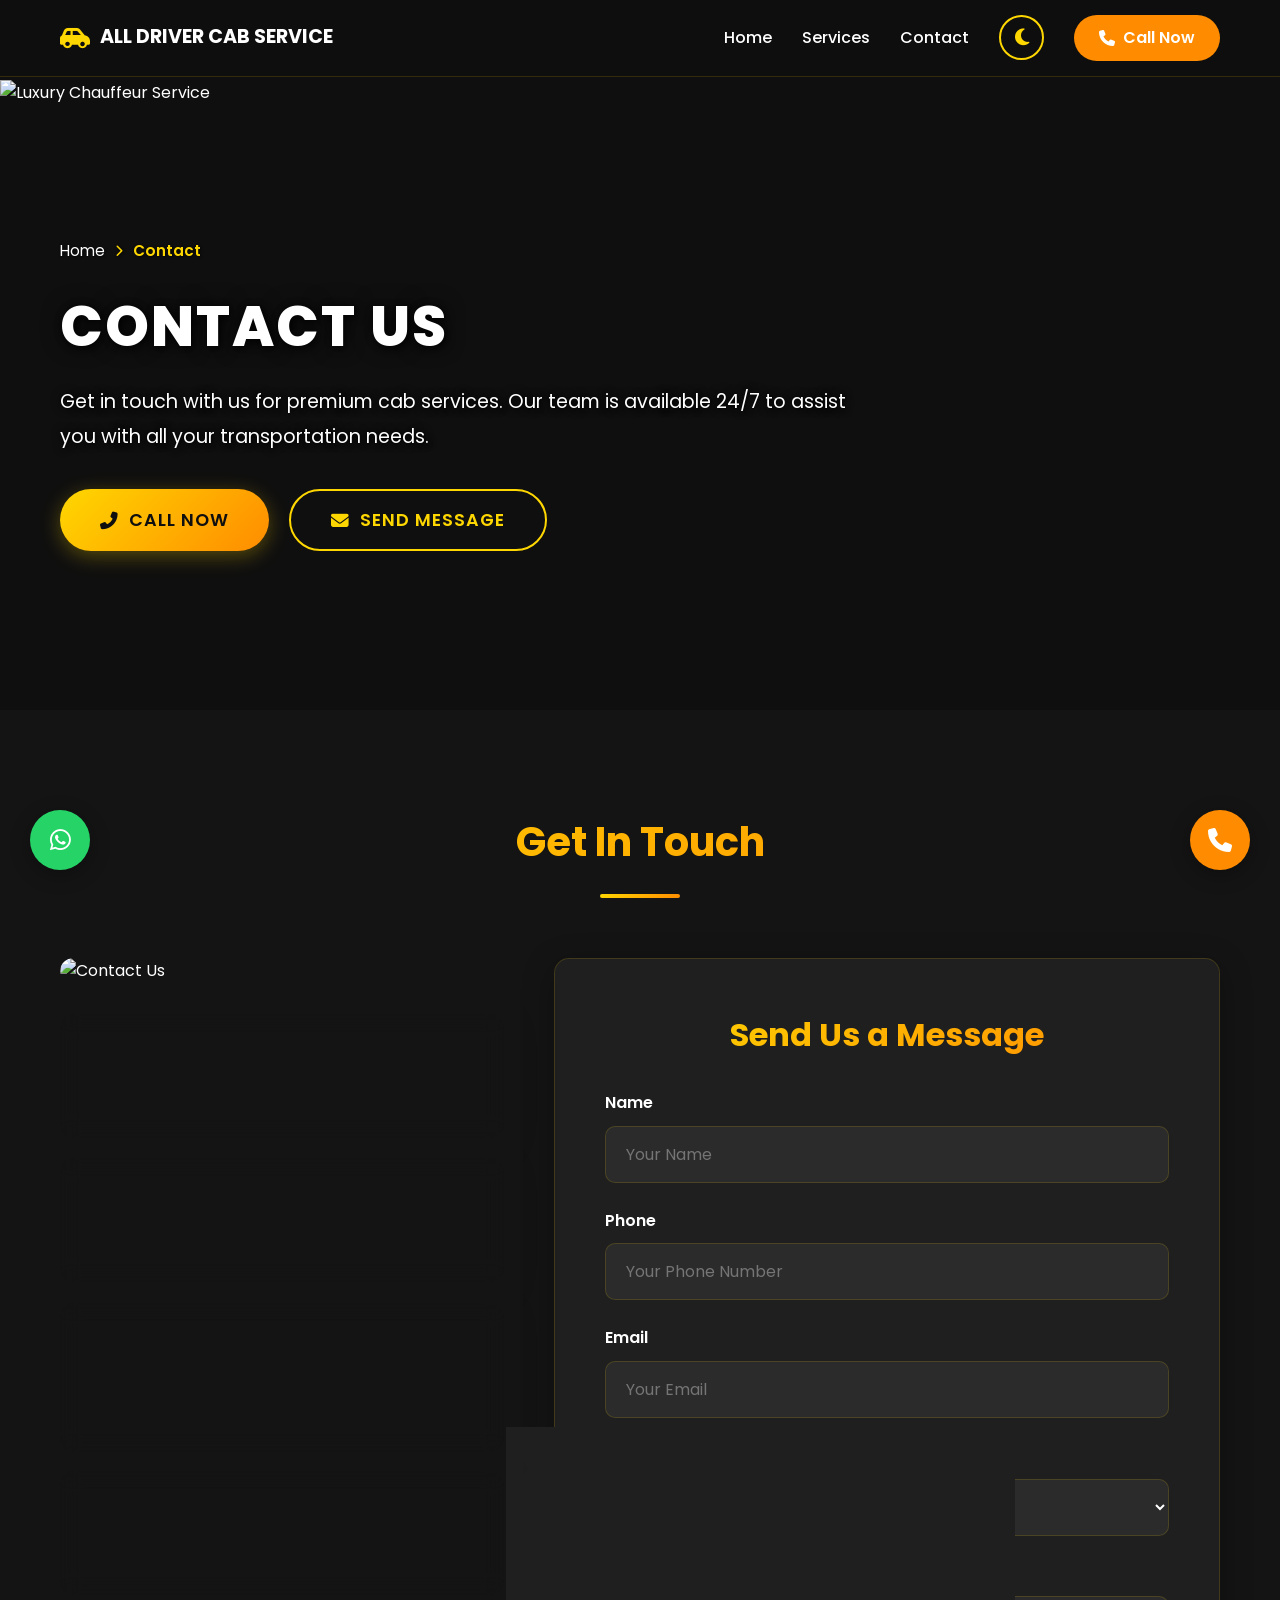
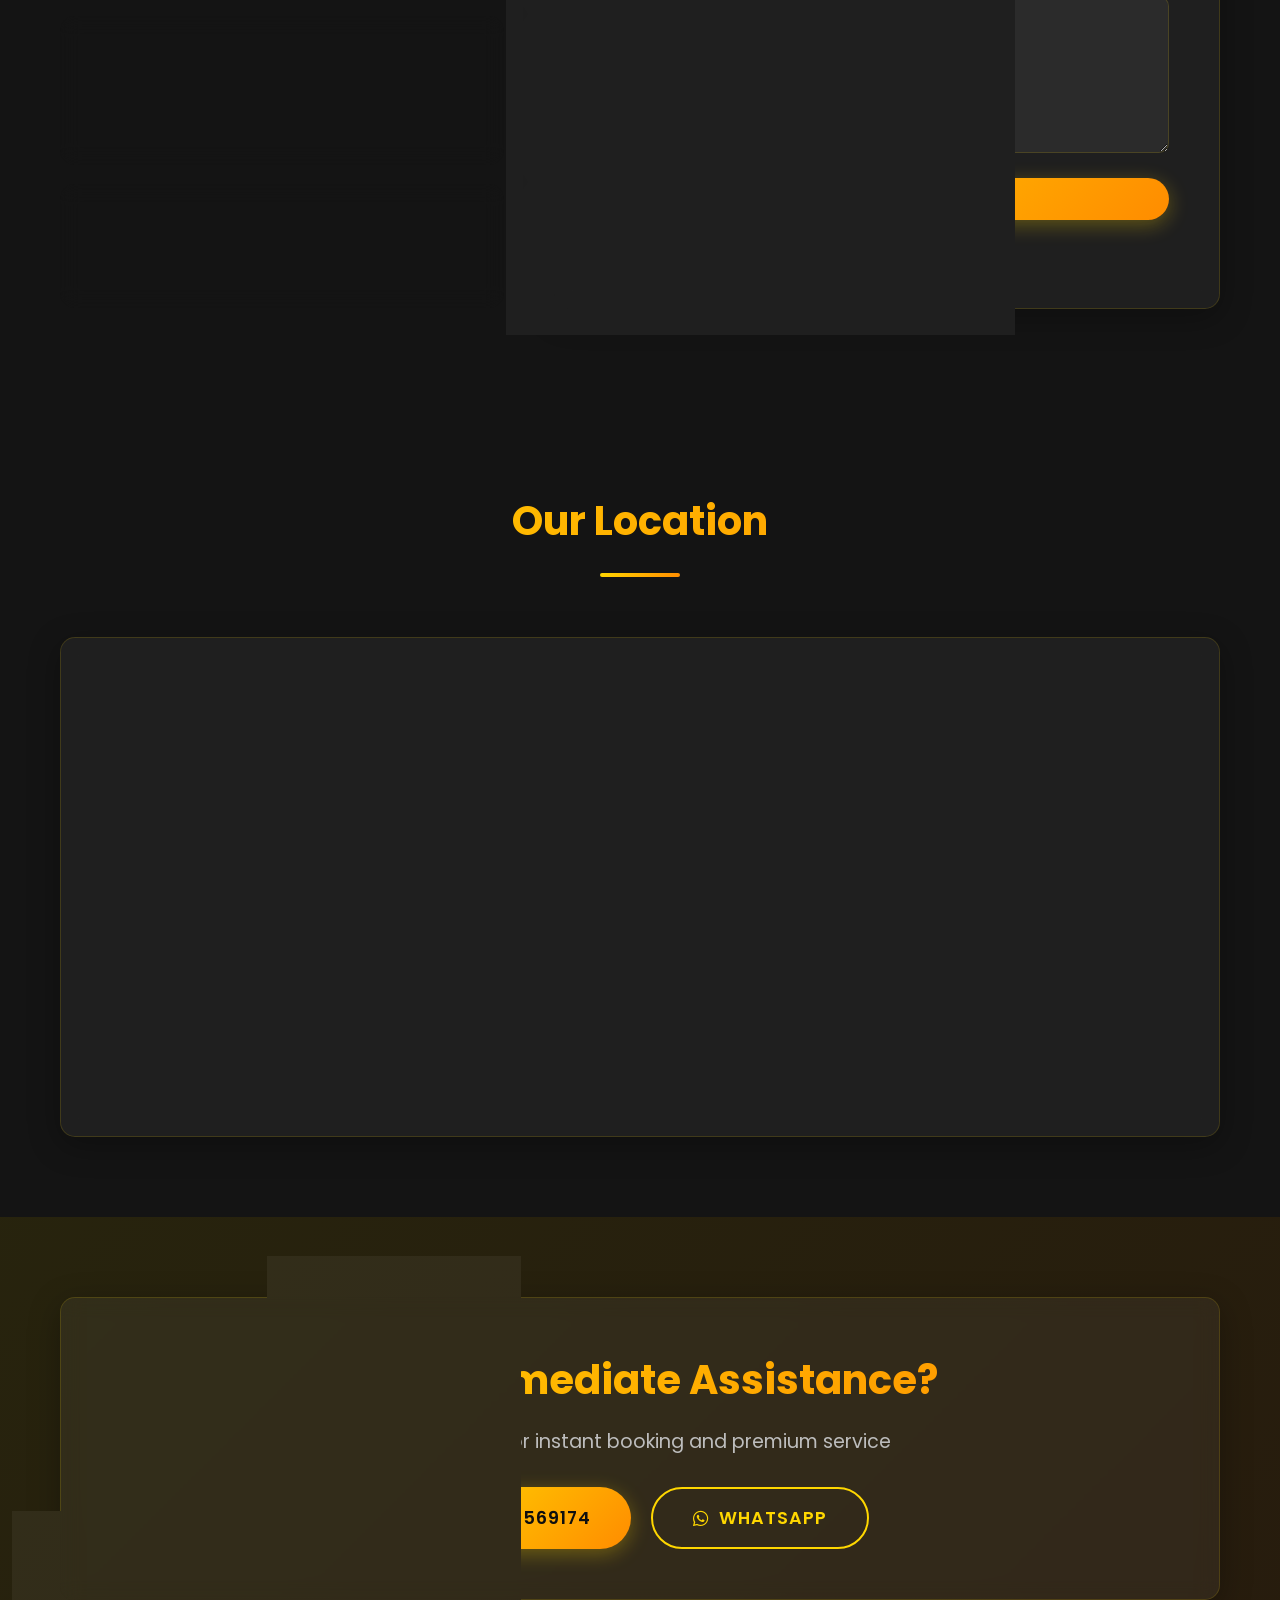
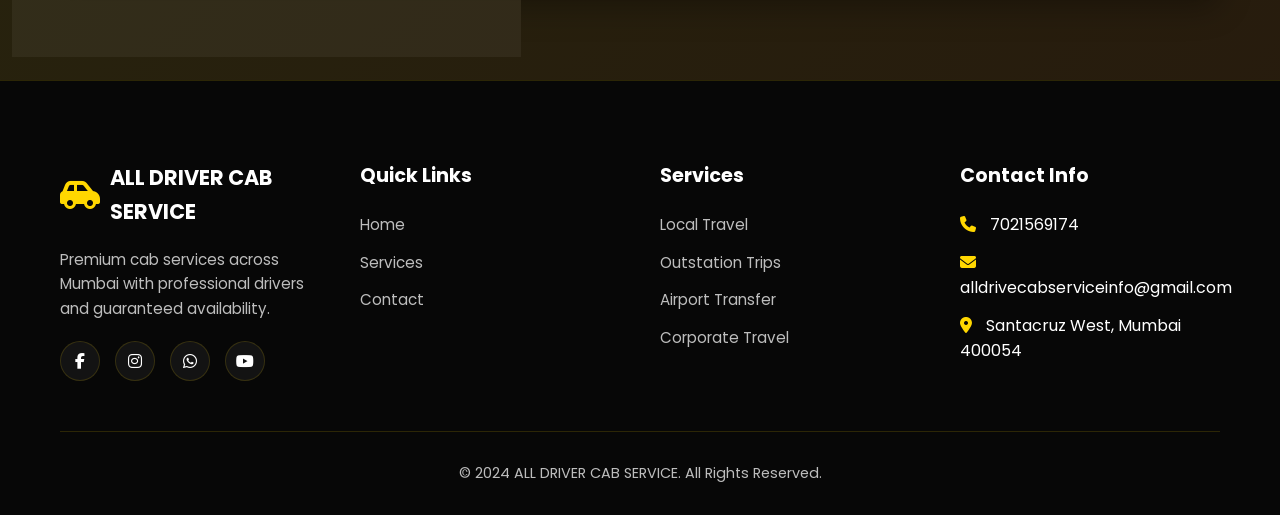
==== commit 3da88d8e: "Add files via upload" ====
--- a/contact.html
+++ b/contact.html
@@ -33,6 +33,9 @@
                 <li><a href="index.html" class="nav-link">Home</a></li>
                 <li><a href="services.html" class="nav-link">Services</a></li>
                 <li><a href="contact.html" class="nav-link active">Contact</a></li>
+                <li><button class="theme-toggle" id="themeToggle" aria-label="Toggle theme">
+                    <i class="fas fa-moon"></i>
+                </button></li>
                 <li><a href="tel:7021569174" class="btn-call"><i class="fas fa-phone"></i> Call Now</a></li>
             </ul>
             <div class="hamburger" id="hamburger">
@@ -48,7 +51,6 @@
         <div class="hero-background">
             <img src="https://images.unsplash.com/photo-1568605117036-5fe5e7bab0b7?ixlib=rb-4.0.3&auto=format&fit=crop&w=2070&q=80" alt="Luxury Chauffeur Service">
         </div>
-        <div class="hero-overlay"></div>
         <div class="container">
             <!-- Breadcrumb Navigation -->
             <nav class="breadcrumb">
--- a/style.css
+++ b/style.css
@@ -2,7 +2,7 @@
    ALL DRIVER CAB SERVICE - Premium CSS Styles
    ============================================ */
 
-/* CSS Variables for Color Palette */
+/* CSS Variables for Color Palette - Dark Theme (Default) */
 :root {
     --bg-color: #0f0f0f;
     --primary-gold: #FFD700;
@@ -11,10 +11,28 @@
     --gray: #bdbdbd;
     --dark-gray: #333333;
     --light-gray: #f5f5f5;
-    --glass-bg: rgba(255, 255, 255, 0.1);
-    --glass-border: rgba(255, 255, 255, 0.2);
+    --glass-bg: rgba(255, 255, 255, 0.05);
+    --glass-border: rgba(255, 215, 0, 0.15);
     --shadow: 0 8px 32px rgba(0, 0, 0, 0.3);
     --transition: all 0.3s ease;
+    --navbar-bg: rgba(15, 15, 15, 0.95);
+    --navbar-text: #ffffff;
+    --navbar-shadow: 0 4px 20px rgba(0, 0, 0, 0.5);
+}
+
+/* Light Theme */
+[data-theme="light"] {
+    --bg-color: #ffffff;
+    --white: #0f0f0f;
+    --gray: #333333;
+    --dark-gray: #666666;
+    --light-gray: #f5f5f5;
+    --glass-bg: rgba(0, 0, 0, 0.03);
+    --glass-border: rgba(0, 0, 0, 0.1);
+    --shadow: 0 8px 32px rgba(0, 0, 0, 0.1);
+    --navbar-bg: rgba(255, 255, 255, 0.95);
+    --navbar-text: #0f0f0f;
+    --navbar-shadow: 0 4px 20px rgba(0, 0, 0, 0.1);
 }
 
 /* Reset and Base Styles */
@@ -67,7 +85,7 @@
     top: 0;
     left: 0;
     width: 100%;
-    background: rgba(15, 15, 15, 0.95);
+    background: var(--navbar-bg);
     backdrop-filter: blur(10px);
     -webkit-backdrop-filter: blur(10px);
     z-index: 1000;
@@ -78,7 +96,7 @@
 
 .navbar.scrolled {
     padding: 10px 0;
-    box-shadow: 0 4px 20px rgba(0, 0, 0, 0.5);
+    box-shadow: var(--navbar-shadow);
 }
 
 .navbar .container {
@@ -92,7 +110,7 @@
     align-items: center;
     gap: 10px;
     text-decoration: none;
-    color: var(--white);
+    color: var(--navbar-text);
     font-size: 1.2rem;
     font-weight: 700;
     transition: var(--transition);
@@ -116,7 +134,7 @@
 
 .nav-link {
     text-decoration: none;
-    color: var(--white);
+    color: var(--navbar-text);
     font-weight: 500;
     transition: var(--transition);
     position: relative;
@@ -213,6 +231,28 @@
     justify-content: center;
 }
 
+/* Theme Toggle Button */
+.theme-toggle {
+    background: transparent;
+    border: 2px solid var(--primary-gold);
+    color: var(--primary-gold);
+    width: 45px;
+    height: 45px;
+    border-radius: 50%;
+    cursor: pointer;
+    transition: var(--transition);
+    display: flex;
+    align-items: center;
+    justify-content: center;
+    font-size: 1.2rem;
+}
+
+.theme-toggle:hover {
+    background: var(--primary-gold);
+    color: var(--bg-color);
+    transform: rotate(180deg);
+}
+
 .hamburger {
     display: none;
     flex-direction: column;
@@ -223,7 +263,7 @@
 .hamburger span {
     width: 25px;
     height: 3px;
-    background: var(--white);
+    background: var(--navbar-text);
     transition: var(--transition);
     border-radius: 3px;
 }
@@ -578,8 +618,12 @@
     left: 0;
     width: 100%;
     height: 100%;
-    background: linear-gradient(135deg, rgba(0, 0, 0, 0.7), rgba(0, 0, 0, 0.5));
+    background: linear-gradient(135deg, rgba(0, 0, 0, 0.85), rgba(0, 0, 0, 0.75));
     z-index: 1;
+}
+
+[data-theme="light"] .hero-overlay {
+    background: linear-gradient(135deg, rgba(0, 0, 0, 0.7), rgba(0, 0, 0, 0.6));
 }
 
 .page-hero .container {
@@ -600,10 +644,11 @@
 }
 
 .breadcrumb a {
-    color: var(--gray);
+    color: var(--white);
     text-decoration: none;
     font-size: 0.95rem;
     transition: var(--transition);
+    text-shadow: 1px 1px 3px rgba(0, 0, 0, 0.8);
 }
 
 .breadcrumb a:hover {
@@ -613,12 +658,14 @@
 .breadcrumb-separator {
     color: var(--primary-gold);
     font-size: 0.75rem;
+    text-shadow: 1px 1px 3px rgba(0, 0, 0, 0.8);
 }
 
 .breadcrumb-current {
     color: var(--primary-gold);
     font-size: 0.95rem;
     font-weight: 600;
+    text-shadow: 1px 1px 3px rgba(0, 0, 0, 0.8);
 }
 
 /* Hero Content */
@@ -635,14 +682,16 @@
     letter-spacing: 2px;
     line-height: 1.2;
     animation: fadeInUp 1s ease;
+    text-shadow: 2px 2px 8px rgba(0, 0, 0, 0.8), 0 0 20px rgba(0, 0, 0, 0.6);
 }
 
 .hero-description {
     font-size: 1.2rem;
-    color: var(--gray);
+    color: var(--white);
     margin-bottom: 35px;
     line-height: 1.8;
     animation: fadeInUp 1s ease 0.2s backwards;
+    text-shadow: 1px 1px 4px rgba(0, 0, 0, 0.8), 0 0 10px rgba(0, 0, 0, 0.6);
 }
 
 .hero-buttons {
@@ -1666,7 +1715,7 @@
         top: 100%;
         left: 0;
         width: 100%;
-        background: rgba(15, 15, 15, 0.98);
+        background: var(--navbar-bg);
         backdrop-filter: blur(10px);
         flex-direction: column;
         padding: 30px 20px;
@@ -1802,6 +1851,12 @@
         font-size: 1rem;
     }
     
+    .theme-toggle {
+        width: 40px;
+        height: 40px;
+        font-size: 1rem;
+    }
+    
     .section-title {
         font-size: 1.8rem;
     }
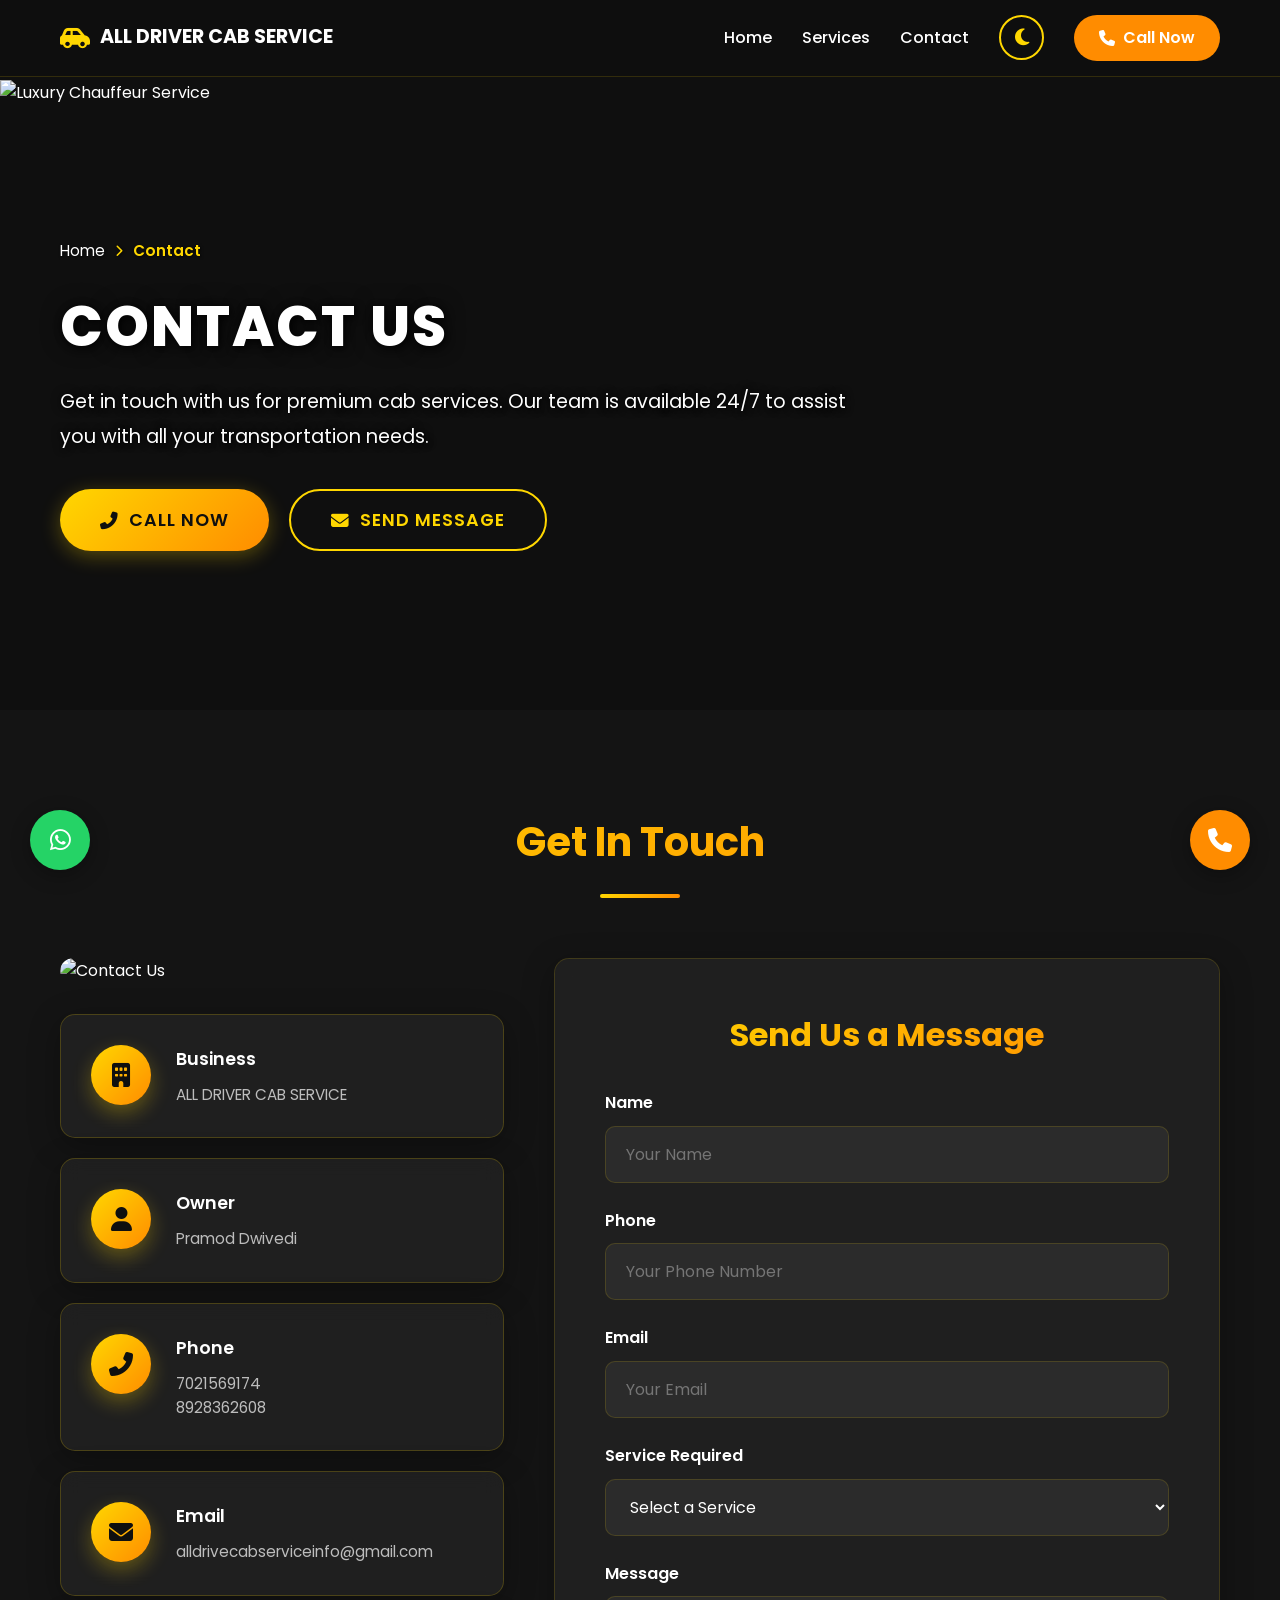
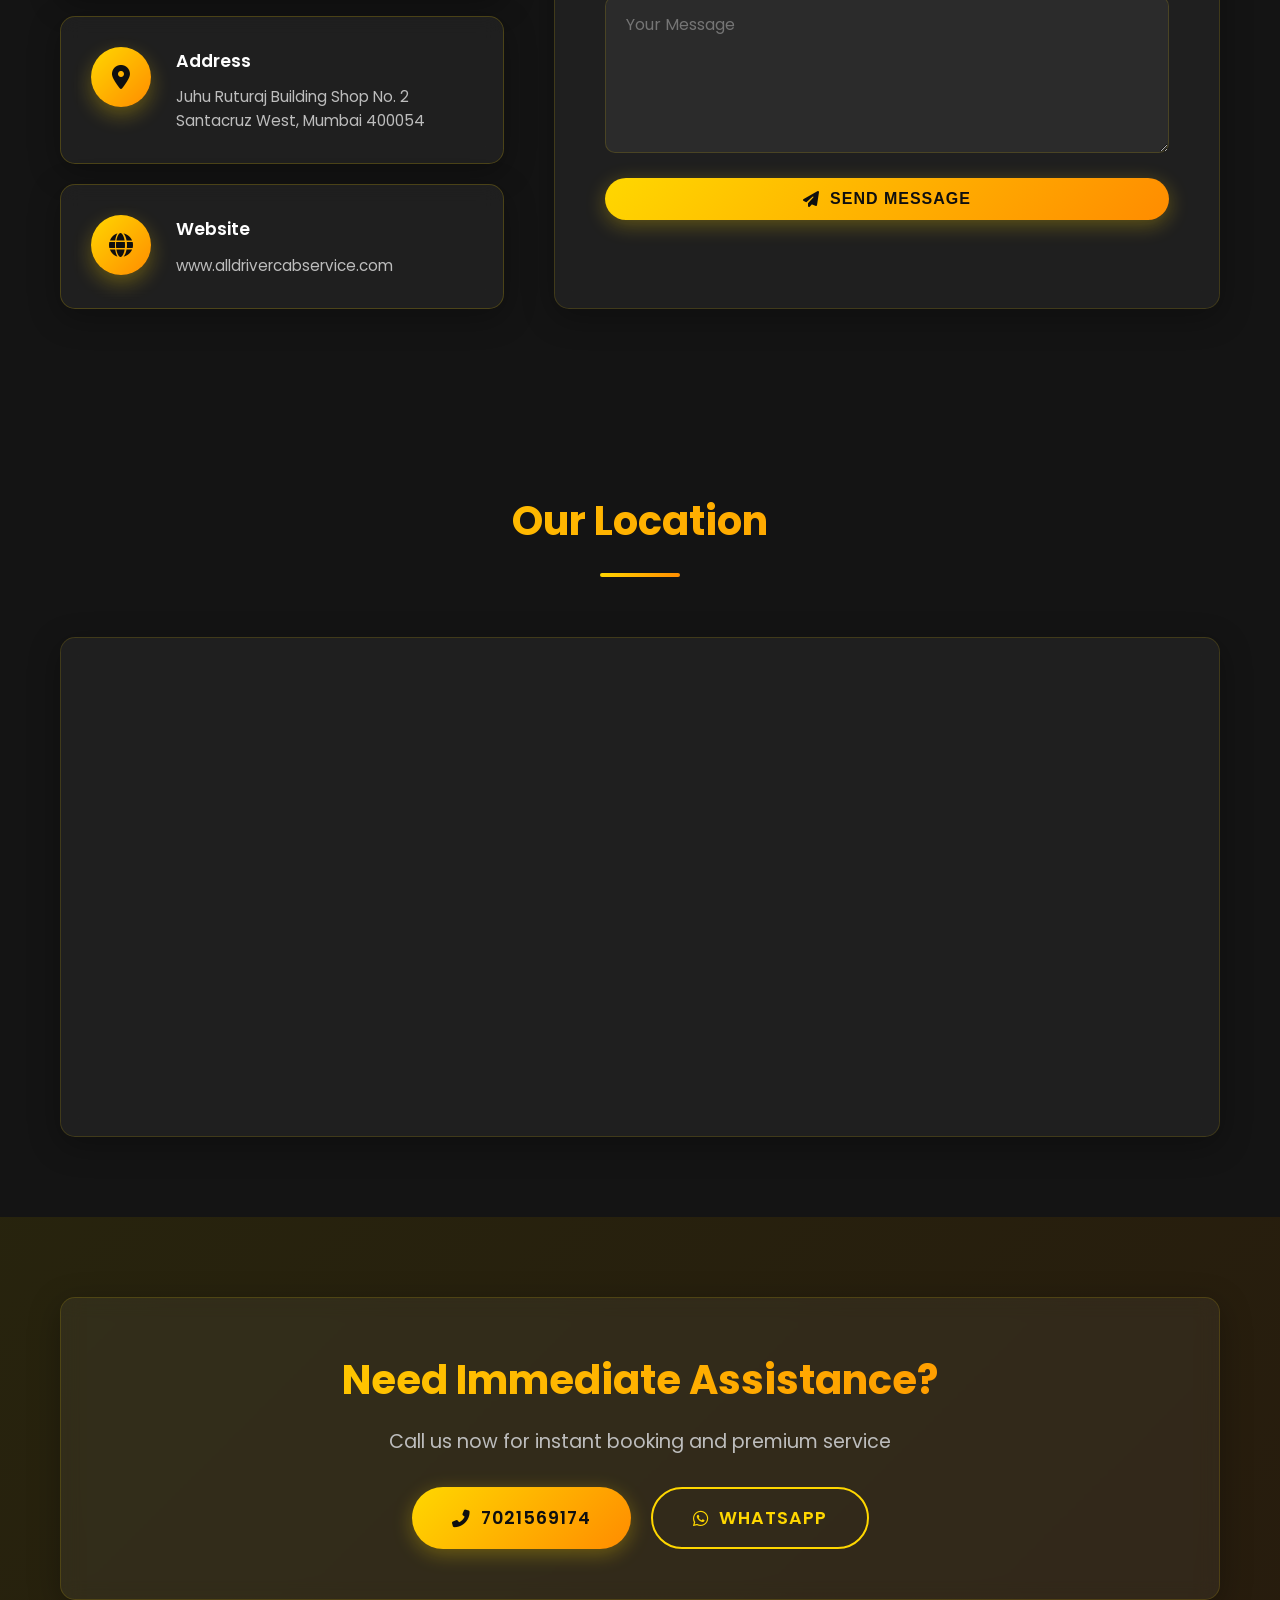
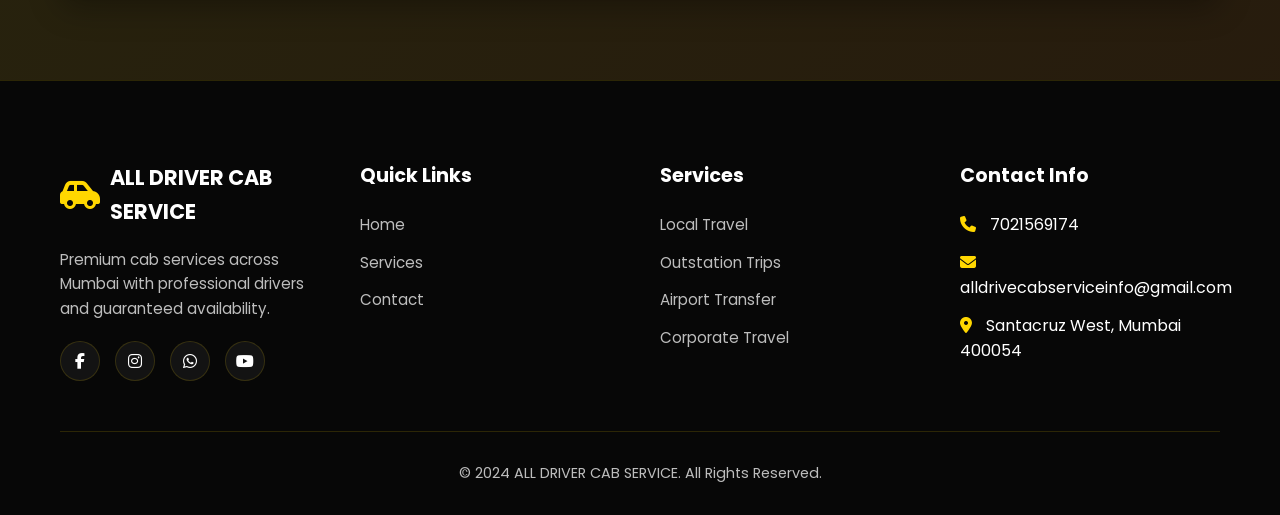
==== commit ed1bcd7a: "Update contact.html" ====
--- a/contact.html
+++ b/contact.html
@@ -290,7 +290,7 @@
     <a href="https://wa.me/917021569174" class="float-btn whatsapp-btn" target="_blank">
         <i class="fab fa-whatsapp"></i>
     </a>
-    <a href="tel:7021569174" class="float-btn call-btn">
+    <a href="tel:8928362608" class="float-btn call-btn">
         <i class="fas fa-phone"></i>
     </a>
 
